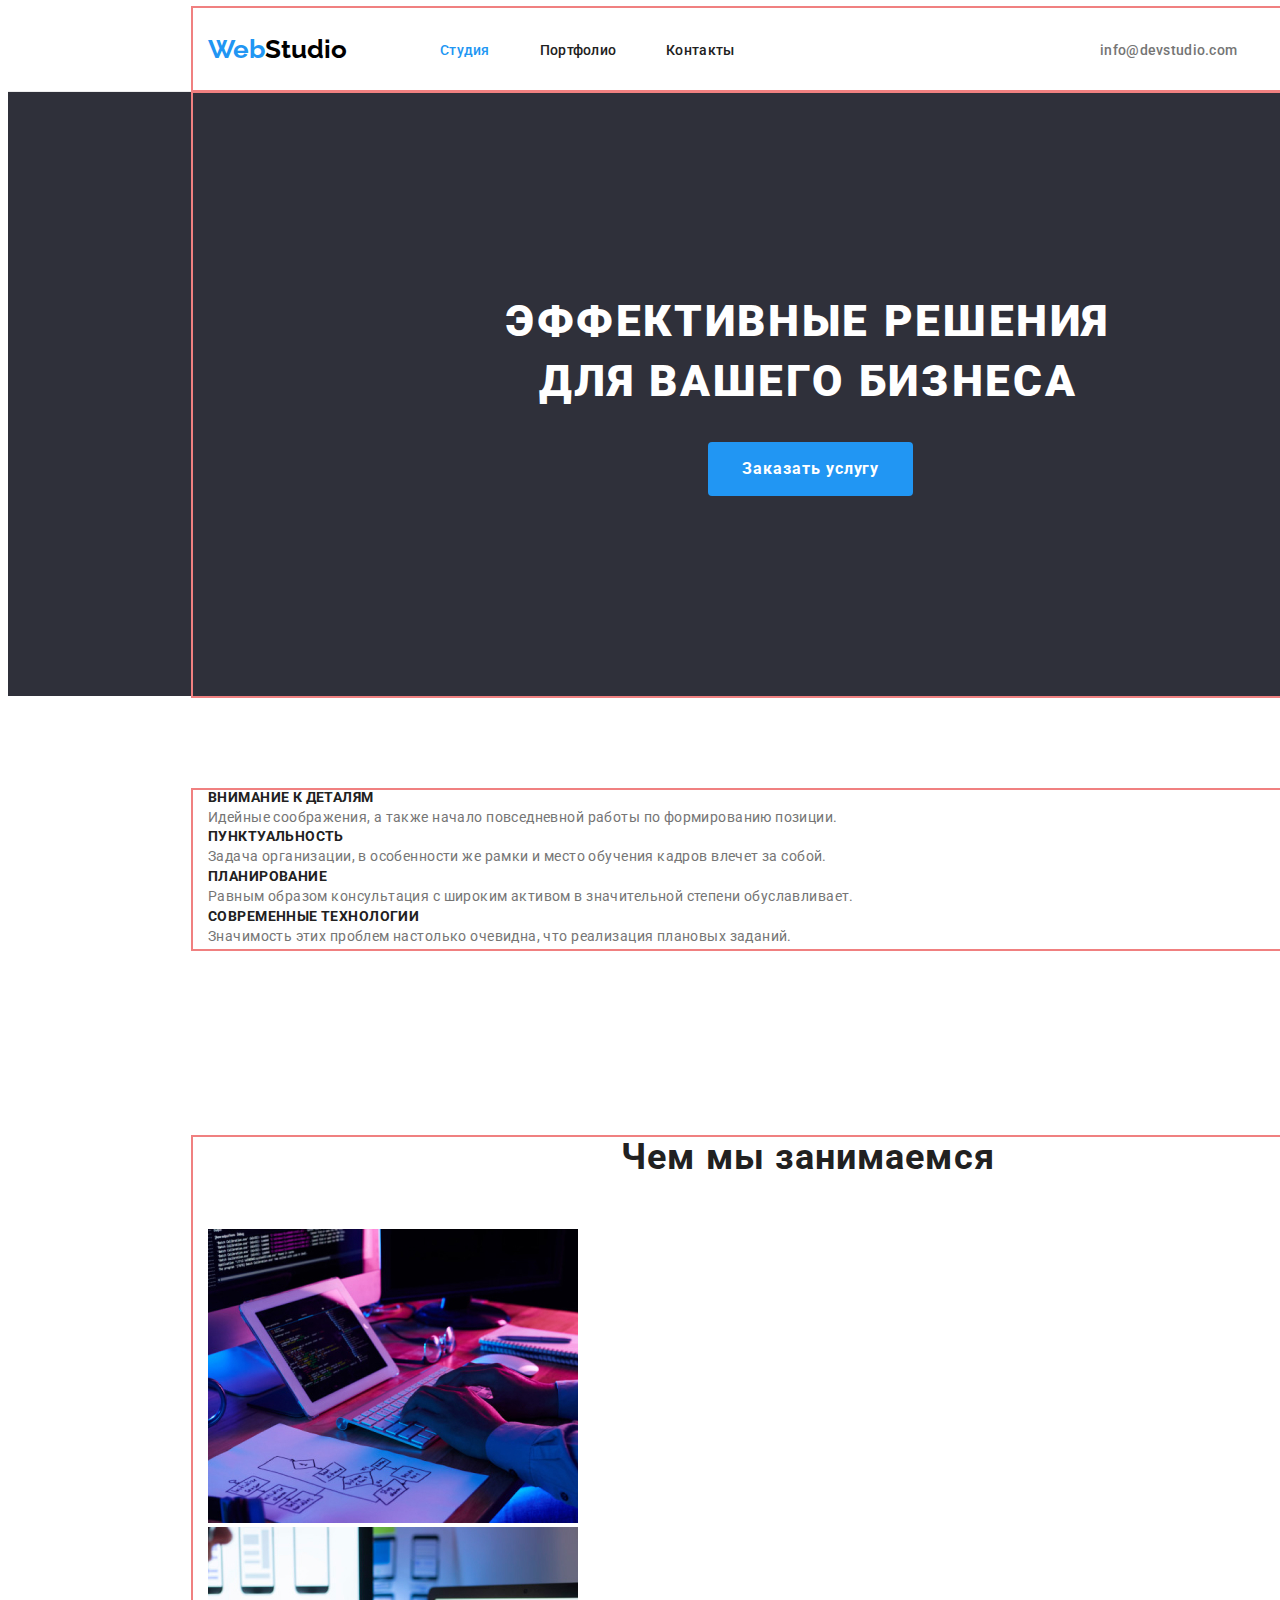
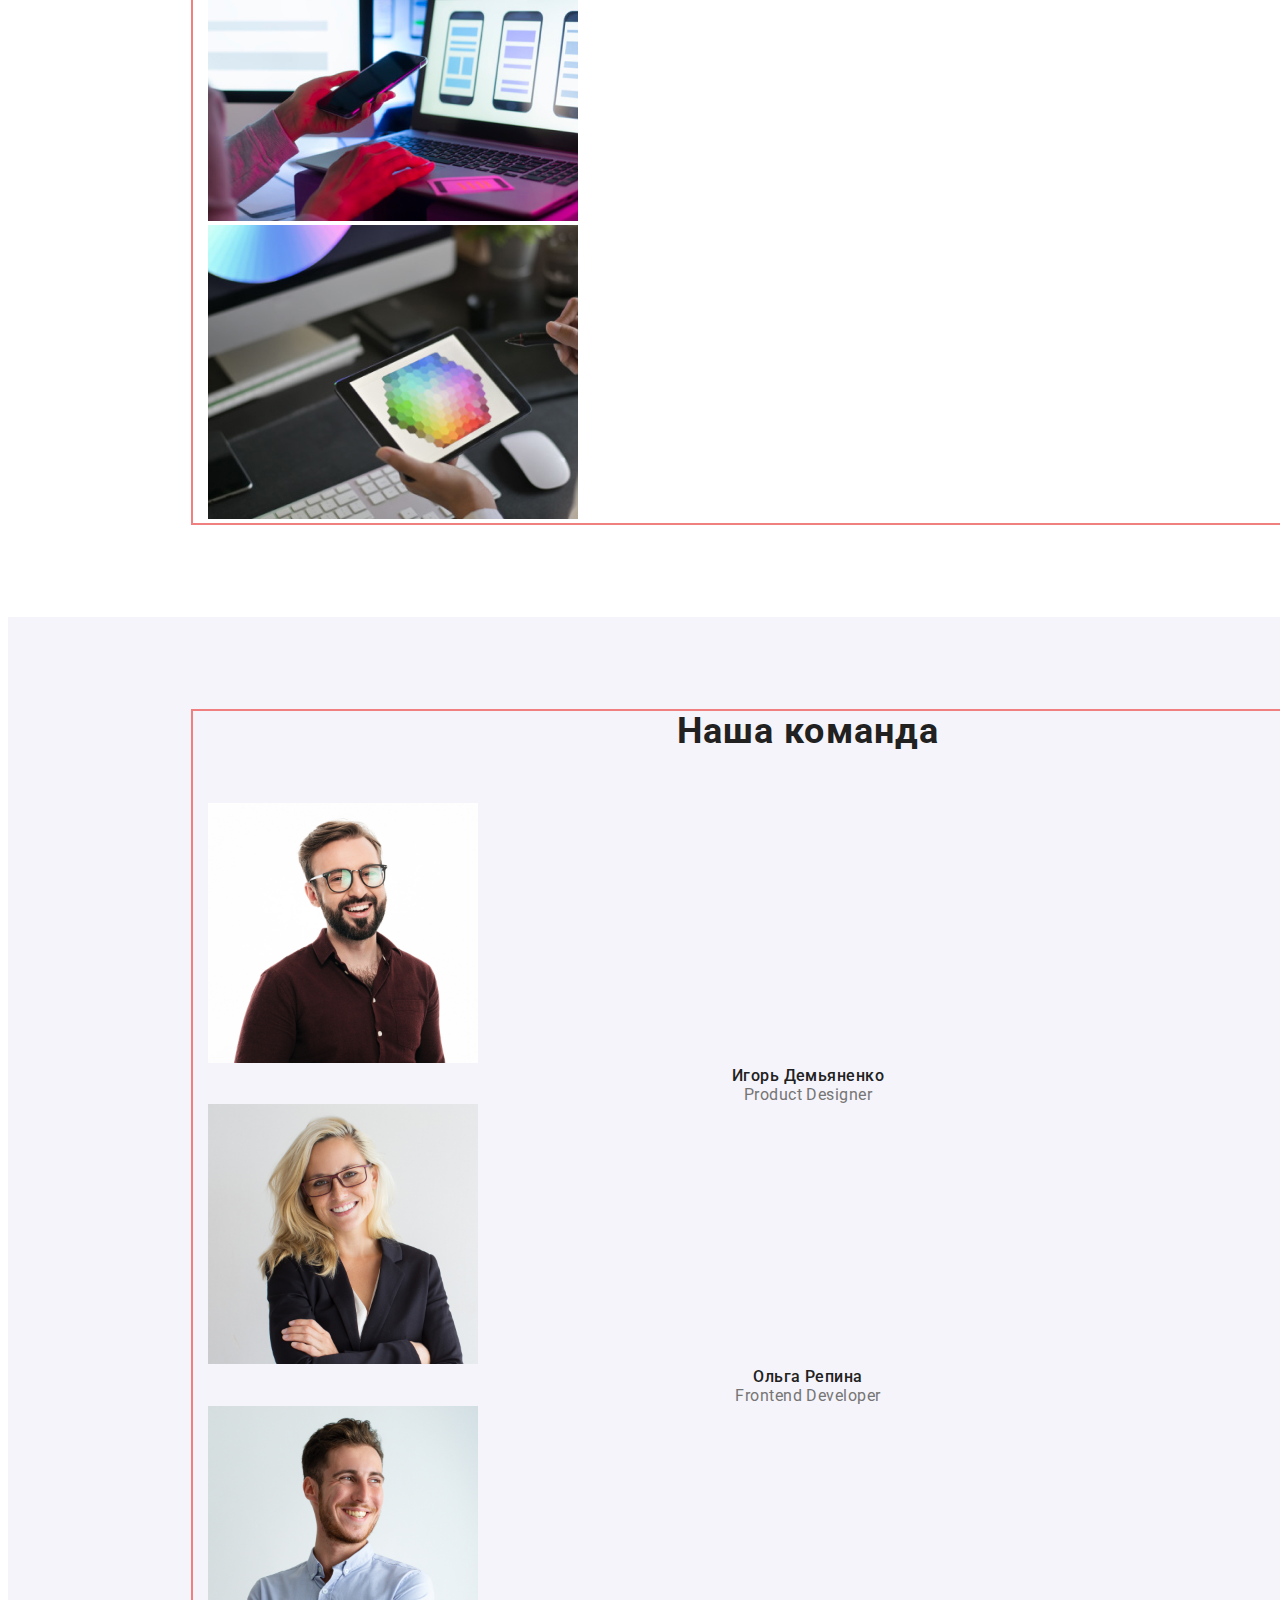
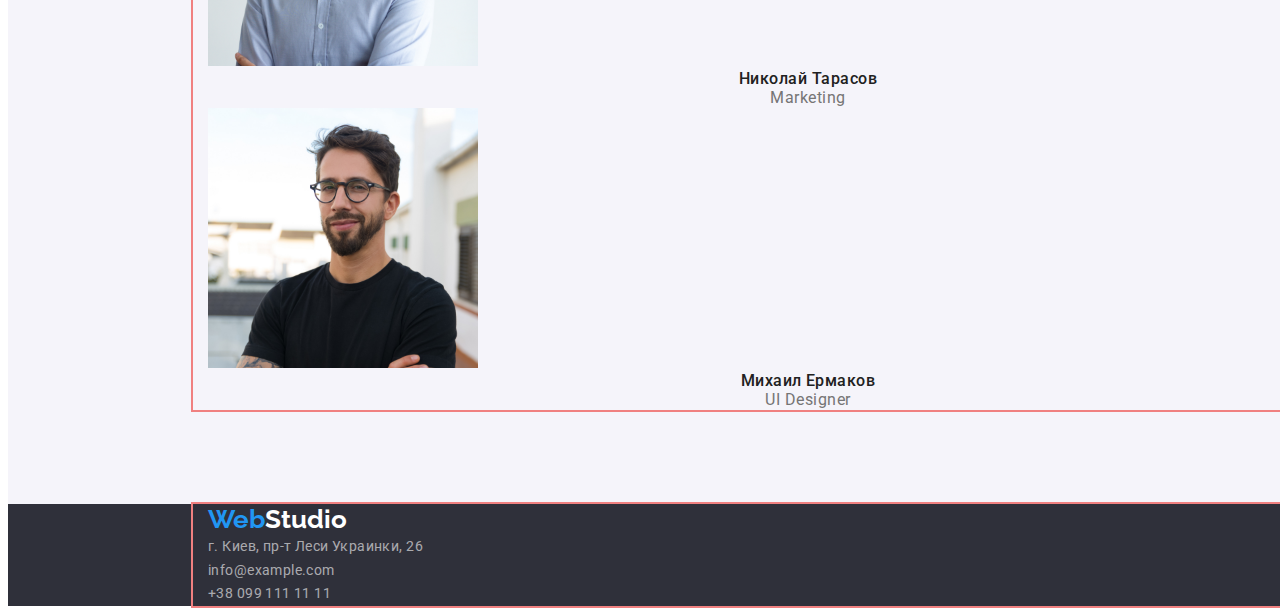
==== index.html @ 40194f23 "Оформили первую секцию" ====
<!DOCTYPE html>
<html lang="ru">
  <head>
    <meta charset="UTF-8" />
    <meta http-equiv="X-UA-Compatible" content="IE=edge" />
    <meta name="viewport" content="width=device-width, initial-scale=1.0" />
    <title>Document</title>
    <link rel="preconnect" href="https://fonts.googleapis.com" />
    <link rel="preconnect" href="https://fonts.gstatic.com" crossorigin />
    <link
      href="https://fonts.googleapis.com/css2?family=Raleway:wght@700&family=Roboto:wght@400;500;700;900&display=swap"
      rel="stylesheet"
    />
    <link
      rel="stylesheet"
      href="https://cdnjs.cloudflare.com/ajax/libs/modern-normalize/1.1.0/modern-normalize.min.css"
      integrity="sha512-wpPYUAdjBVSE4KJnH1VR1HeZfpl1ub8YT/NKx4PuQ5NmX2tKuGu6U/JRp5y+Y8XG2tV+wKQpNHVUX03MfMFn9Q=="
      crossorigin="anonymous"
      referrerpolicy="no-referrer"
    />
    <link rel="stylesheet" href="./css/styles.css" />
  </head>

  <body>
    <!-- Шапка сайта -->
    <header class="header">
      <div class="container">
        <nav class="top-nav">
          <!-- Навигация. Логотип-ссылка с текстом-->
          <a href="/" class="logo"><span class="color-logo">Web</span>Studio</a>
          <!-- Навигация. Информация и контакты -->
          <ul class="site-nav list">
            <li class="item">
              <a class="contact-link current" href="">Студия</a>
            </li>
            <li class="item">
              <a class="contact-link" href="./portfolio.html">Портфолио</a>
            </li>
            <li class="item">
              <a class="contact-link" href="">Контакты</a>
            </li>
          </ul>
          <!-- Меню с контактами. Имейл и телефон. -->
          <ul class="auth-nav list">
            <li class="item">
              <a class="adress-link" href="mailto:info@devstudio.com">info@devstudio.com</a>
            </li>
            <li class="item">
              <a class="adress-link" href="tel:+380961111111">+38 096 111 11 11</a>
            </li>
          </ul>
        </nav>
      </div>
    </header>
    <main>
      <!-- Главный блок -->
      <section class="main">
        <div class="container">
          <h1 class="main-section upper">
            Эффективные решения<br />
            для вашего бизнеса
          </h1>
          <!-- Кнопка заказа услуги -->
          <button type="button" class="button-primary">Заказать услугу</button>
        </div>
      </section>
      <!-- Секция "Описание" -->
      <section class="section">
        <div class="container">
          <!-- Скрытый заголовок -->
          <h2 class="section-title hidden visually-hidden">Описание</h2>
          <ul class="list">
            <li>
              <h3 class="title upper">Внимание к деталям</h3>
              <p class="text-description">
                Идейные соображения, а также начало повседневной работы по формированию позиции.
              </p>
            </li>
            <li>
              <h3 class="title upper">Пунктуальность</h3>
              <p class="text-description">
                Задача организации, в особенности же рамки и место обучения кадров влечет за собой.
              </p>
            </li>
            <li>
              <h3 class="title upper">Планирование</h3>
              <p class="text-description">
                Равным образом консультация с широким активом в значительной степени обуславливает.
              </p>
            </li>
            <li>
              <h3 class="title upper">Современные технологии</h3>
              <p class="text-description">
                Значимость этих проблем настолько очевидна, что реализация плановых заданий.
              </p>
            </li>
          </ul>
        </div>
      </section>
      <!-- Секция "Студия" -->
      <section class="section">
        <div class="container">
          <h2 class="section-title">Чем мы занимаемся</h2>
          <ul class="list">
            <li>
              <img
                src="./images/img.jpg"
                alt="Руки человека который пишет код с помощью клавиатуры на планшете"
                width="370"
                height="294"
              />
            </li>
            <li>
              <img
                src="./images/img1.jpg"
                alt="Руки человека который работает на смартфоне, и на экране ноутбука, который находится напротив, изображены смартфоны, основные оттенки фото сине-красные"
                width="370"
                height="294"
              />
            </li>
            <li>
              <img
                src="./images/img2.jpg"
                alt="Человек рисует дизайн на планшете"
                width="370"
                height="294"
              />
            </li>
          </ul>
        </div>
      </section>
      <!-- Секция "Портфолио" -->
      <section class="section command">
        <div class="container">
          <h2 class="section-title">Наша команда</h2>
          <ul class="list">
            <li>
              <img src="./images/img3.jpg" alt="Портрет" width="270" height="260" />
              <h3 class="names">Игорь Демьяненко</h3>
              <p lang="en" class="profession">Product Designer</p>
            </li>
            <li>
              <img src="./images/img4.jpg" alt="Портрет" width="270" height="260" />
              <h3 class="names">Ольга Репина</h3>
              <p lang="en" class="profession">Frontend Developer</p>
            </li>
            <li>
              <img src="./images/img5.jpg" alt="Портрет" width="270" height="260" />
              <h3 class="names">Николай Тарасов</h3>
              <p lang="en" class="profession">Marketing</p>
            </li>
            <li>
              <img src="./images/img6.jpg" alt="Портрет" width="270" height="260" />
              <h3 class="names">Михаил Ермаков</h3>
              <p lang="en" class="profession">UI Designer</p>
            </li>
          </ul>
        </div>
      </section>
    </main>
    <!-- Футер -->
    <footer class="footer">
      <div class="container">
        <!-- Логотип -->
        <a href="/" class="logo-bottom"><span class="color-logo">Web</span>Studio</a>
        <!-- Адрес и контакты -->
        <address>
          <ul class="list">
            <li>
              <a
                class="link-bottom"
                href="https://goo.gl/maps/eCC2eFaYXbbJJhADA"
                target="_blank"
                rel="noopener noreferrer"
                >г. Киев, пр-т Леси Украинки, 26</a
              >
            </li>
            <li>
              <a class="link-bottom" href="mailto:info@example.com">info@example.com</a>
            </li>
            <li>
              <a class="link-bottom" href="tel:+380991111111">+38 099 111 11 11</a>
            </li>
          </ul>
        </address>
      </div>
    </footer>
  </body>
</html>
---- css/styles.css ----
:root {
  --primary-text-color: #212121;
  --secondary-text-color: #757575;
  --accent-color: #2196f3;
  --background-color: #e5e5e5;
  --background-context-color: #f5f4fa;
  --rare-text-color: #ffffff;
}
/* Задали глобальное нормальное наследование */
html {
  box-sizing: border-box;
}
*,
*::before,
*::after {
  box-sizing: inherit;
}
p,
h1,
h2,
h3,
h4,
h5,
h6 {
  margin-top: 0;
  margin-bottom: 0;
}
ul {
  margin-top: 0;
  margin-bottom: 0;
  padding-left: 0;
}
/* Задали основные свойства: цвет, шрифт и запасной шрифт */
body {
  font-family: Roboto, sans-serif;
  background-color: var(--rare-text-color);
  color: var(--primary-text-color);
}
/* Убрали подчеркивания со ссылок */
a {
  text-decoration: none;
}
/* Убрали точки со списков */
.list {
  list-style: none;
  margin: 0;
  padding: 0;
}
/* Скрыли ненужные семантические заголовки */
.hidden {
  visibility: hidden;
}
.visually-hidden {
  position: absolute;
  clip: rect(0 0 0 0);
  width: 1px;
  height: 1px;
  margin: -1px;
}
/* Добавили кнопке наследие */
button {
  font-family: inherit;
}
/* Задали общий вспомогательный класс "контейнер" для центрирования и ограничения контента по ширине */
.container {
  margin-left: auto;
  margin-right: auto;
  width: 1230px;
  padding-left: 15px;
  padding-right: 15px;
  margin: 0 auto;
  outline: 2px solid lightcoral;
}
/* Добавили нужный паддинг */
.section {
  width: 1600px;
  padding-top: 94px;
  padding-bottom: 94px;
}
/* Задали ширину Хеадер */
.header {
  width: 1600px;
  border-bottom: 1px solid #ececec;
}
.top-nav {
  display: flex;
  align-items: center;
}
/* Оформили логотип в Хеадер*/
.logo {
  font-family: Raleway;
  font-weight: bold;
  font-size: 26px;
  line-height: 1.2;
  color: #000000;
  margin-right: 93px;
}
.site-nav {
  display: block;
  padding-top: 32px;
  padding-bottom: 32px;
}
/* Задали флекс для навигации */
.site-nav {
  display: flex;
}
/* Задали отступы */
.site-nav .item + .item {
  margin-left: 50px;
}
/* Можно сделать еще так .site-nav .item:not(:last-child) {
  margin-right: 50px;
} */
.auth-nav {
  display: block;
  padding-top: 32px;
  padding-bottom: 32px;
}
.auth-nav {
  display: flex;
  margin-left: auto;
}
.auth-nav .item + .item {
  margin-left: 50px;
}
/* Добавили стили навигации в Хеадер*/
.contact-link {
  font-weight: 500;
  font-size: 14px;
  line-height: 1.14;
  letter-spacing: 0.02em;
  color: var(--primary-text-color);
}
.contact-link:hover,
.contact-link:focus {
  color: var(--accent-color);
}
/* Добавили стили контактов в Хеадер */
.adress-link {
  font-weight: 500;
  font-size: 14px;
  line-height: 1.14;
  letter-spacing: 0.02em;
  color: var(--secondary-text-color);
}
.adress-link:hover,
.adress-link:focus {
  color: var(--accent-color);
}
/* Оформили все нужные элементы синим цветом */
.color-logo {
  color: var(--accent-color);
}
.contact-link.current {
  color: var(--accent-color);
}
/* Оформили главный заголовок */
.main {
  background-color: #2f303a;
  width: 1600px;
}
.main-section {
  font-weight: 900;
  font-size: 44px;
  line-height: 1.36;
  text-align: center;
  letter-spacing: 0.06em;
  color: var(--rare-text-color);
  margin-bottom: 30px;
  padding-top: 200px;
}
/* Оформили заголовки услуг */
.title {
  font-weight: bold;
  font-size: 14px;
  line-height: 1.14;
  letter-spacing: 0.03em;
  color: var(--primary-text-color);
}
/* Оформили текст услуг */
.text-description {
  font-size: 14px;
  line-height: 1.71;
  letter-spacing: 0.03em;
  color: var(--secondary-text-color);
}
/* Оформили остальные заголовки */
.section-title {
  font-weight: bold;
  font-size: 36px;
  line-height: 1.16;
  text-align: center;
  letter-spacing: 0.03em;
  color: var(--primary-text-color);
  margin-bottom: 50px;
}
/* Оформили стили имен и профессий */
.command {
  background-color: #f5f4fa;
}
.names {
  font-weight: 500;
  font-size: 16px;
  line-height: 1.18;
  text-align: center;
  letter-spacing: 0.03em;
}
.profession {
  font-size: 16px;
  line-height: 1.18;
  text-align: center;
  letter-spacing: 0.03em;
  color: var(--secondary-text-color);
}
/* Оформили рекламу */
.title-adverb {
  font-weight: bold;
  font-size: 18px;
  line-height: 2;
  letter-spacing: 0.06em;
  color: var(--primary-text-color);
}
.text {
  font-size: 16px;
  line-height: 1.87;
  letter-spacing: 0.03em;
  color: var(--secondary-text-color);
}

/* Добавили стили ссылок в Футер */
.link-bottom {
  font-style: normal;
  font-size: 14px;
  line-height: 1.7;
  letter-spacing: 0.03em;
  color: rgba(255, 255, 255, 0.6);
}
.link-bottom:hover,
.link-bottom:focus {
  color: var(--rare-text-color);
}
/* Оформили заглавные буквы согласно макету */
.main-section.upper {
  text-transform: uppercase;
}
.title.upper {
  text-transform: uppercase;
}
/* Оформили стили списка кнопок в Портфолио*/
.style-scope-button {
  font-weight: 500;
  font-size: 16px;
  line-height: 1.62;
  text-align: center;
  letter-spacing: 0.03em;
  color: var(--primary-text-color);
  background-color: var(--background-context-color);
  border-color: transparent;
  cursor: pointer;
}
.style-scope-button:hover,
.style-scope-button:focus {
  color: var(--rare-text-color);
  background-color: var(--accent-color);
}
/* Оформили стиль кнопки в Студия */
.button-primary {
  border-radius: 4px;
  padding: 10px 32px;
  font-weight: bold;
  font-size: 16px;
  line-height: 1.87;
  text-align: center;
  letter-spacing: 0.06em;
  color: var(--rare-text-color);
  background-color: var(--accent-color);
  border-color: transparent;
  cursor: pointer;
  margin-bottom: 200px;
  margin-left: 500px;
}
.button-primary {
  display: inline-block;
}
/* Оформили ховер и фокус кнопке в Студия */
.button-primary:hover,
.button-primary:focus {
  background-color: #188ce8;
}
/* Оформили логотип в Футер */
.logo-bottom {
  font-family: Raleway;
  font-weight: bold;
  font-size: 26px;
  line-height: 1.2;
  color: var(--rare-text-color);
  margin-bottom: 20px;
}
/* Задали цвет и ширину в футер */
.footer {
  width: 1600px;
  background-color: #2f303a;
}
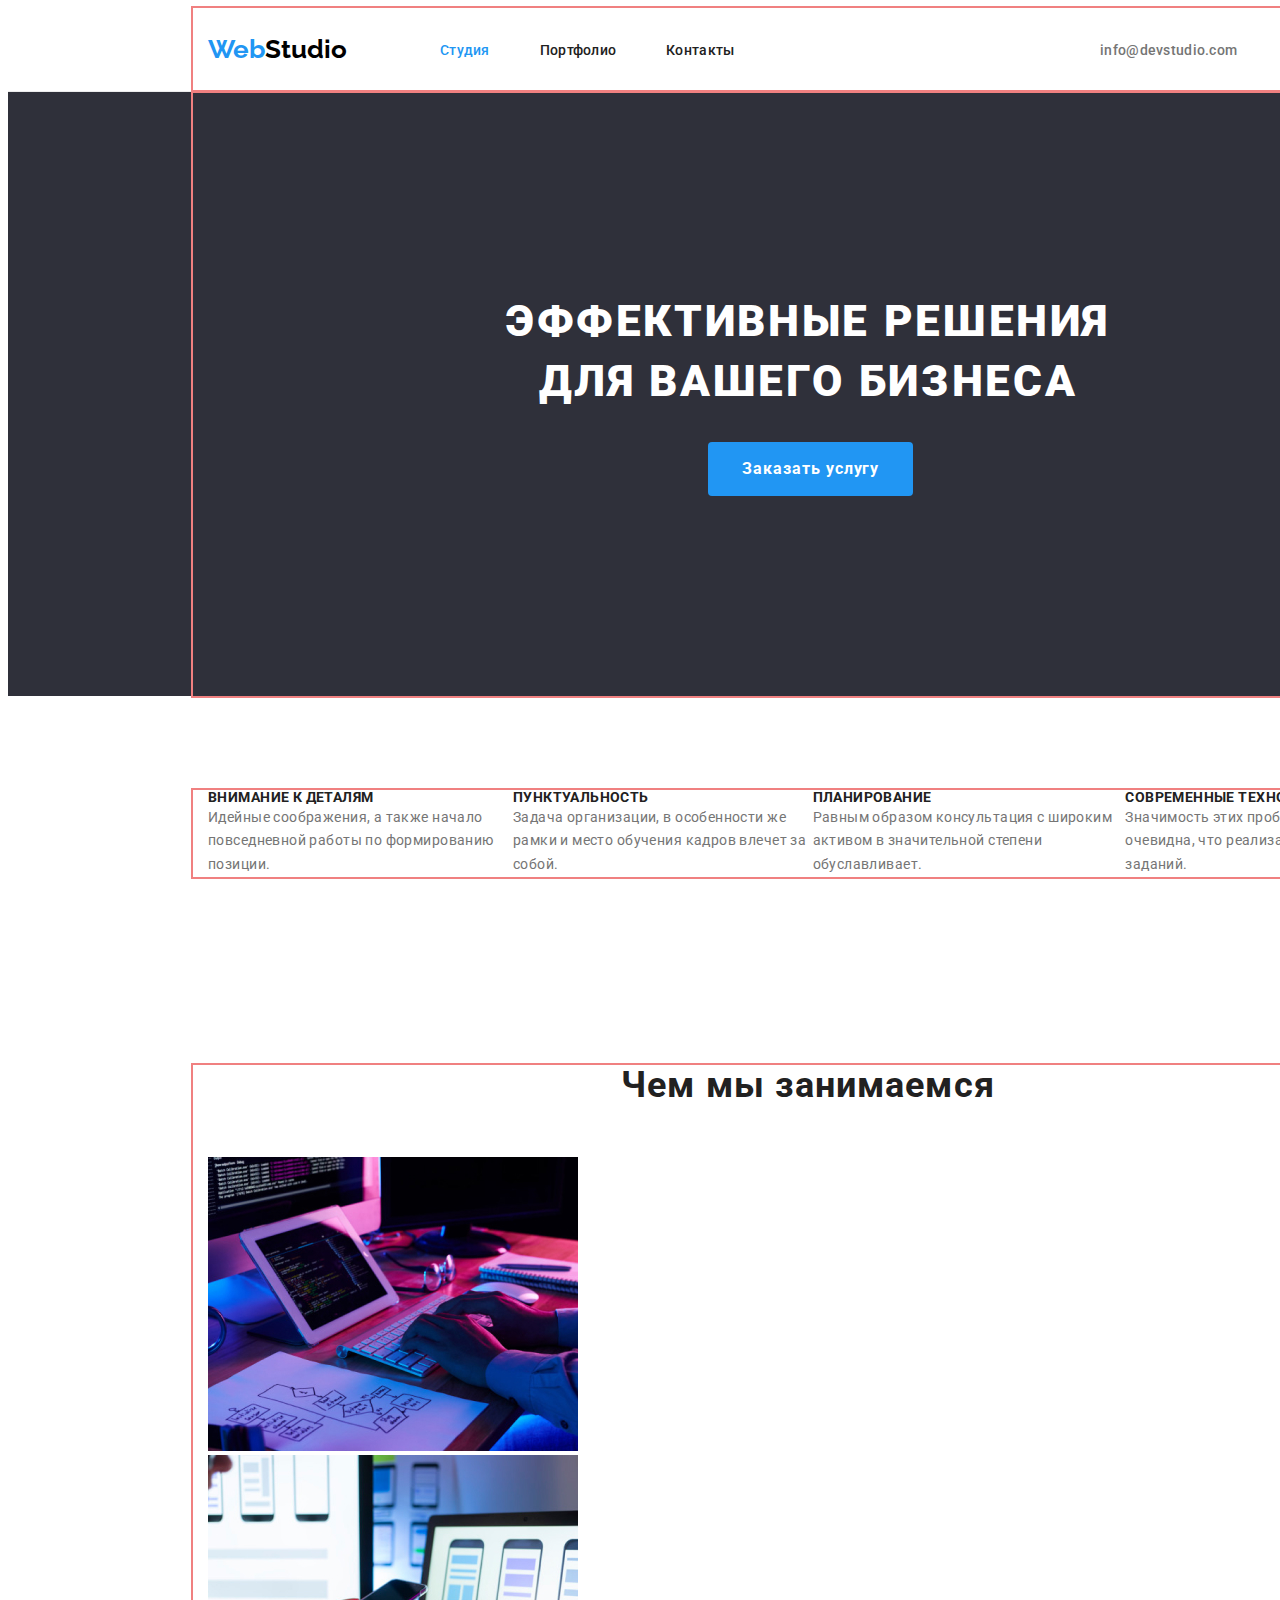
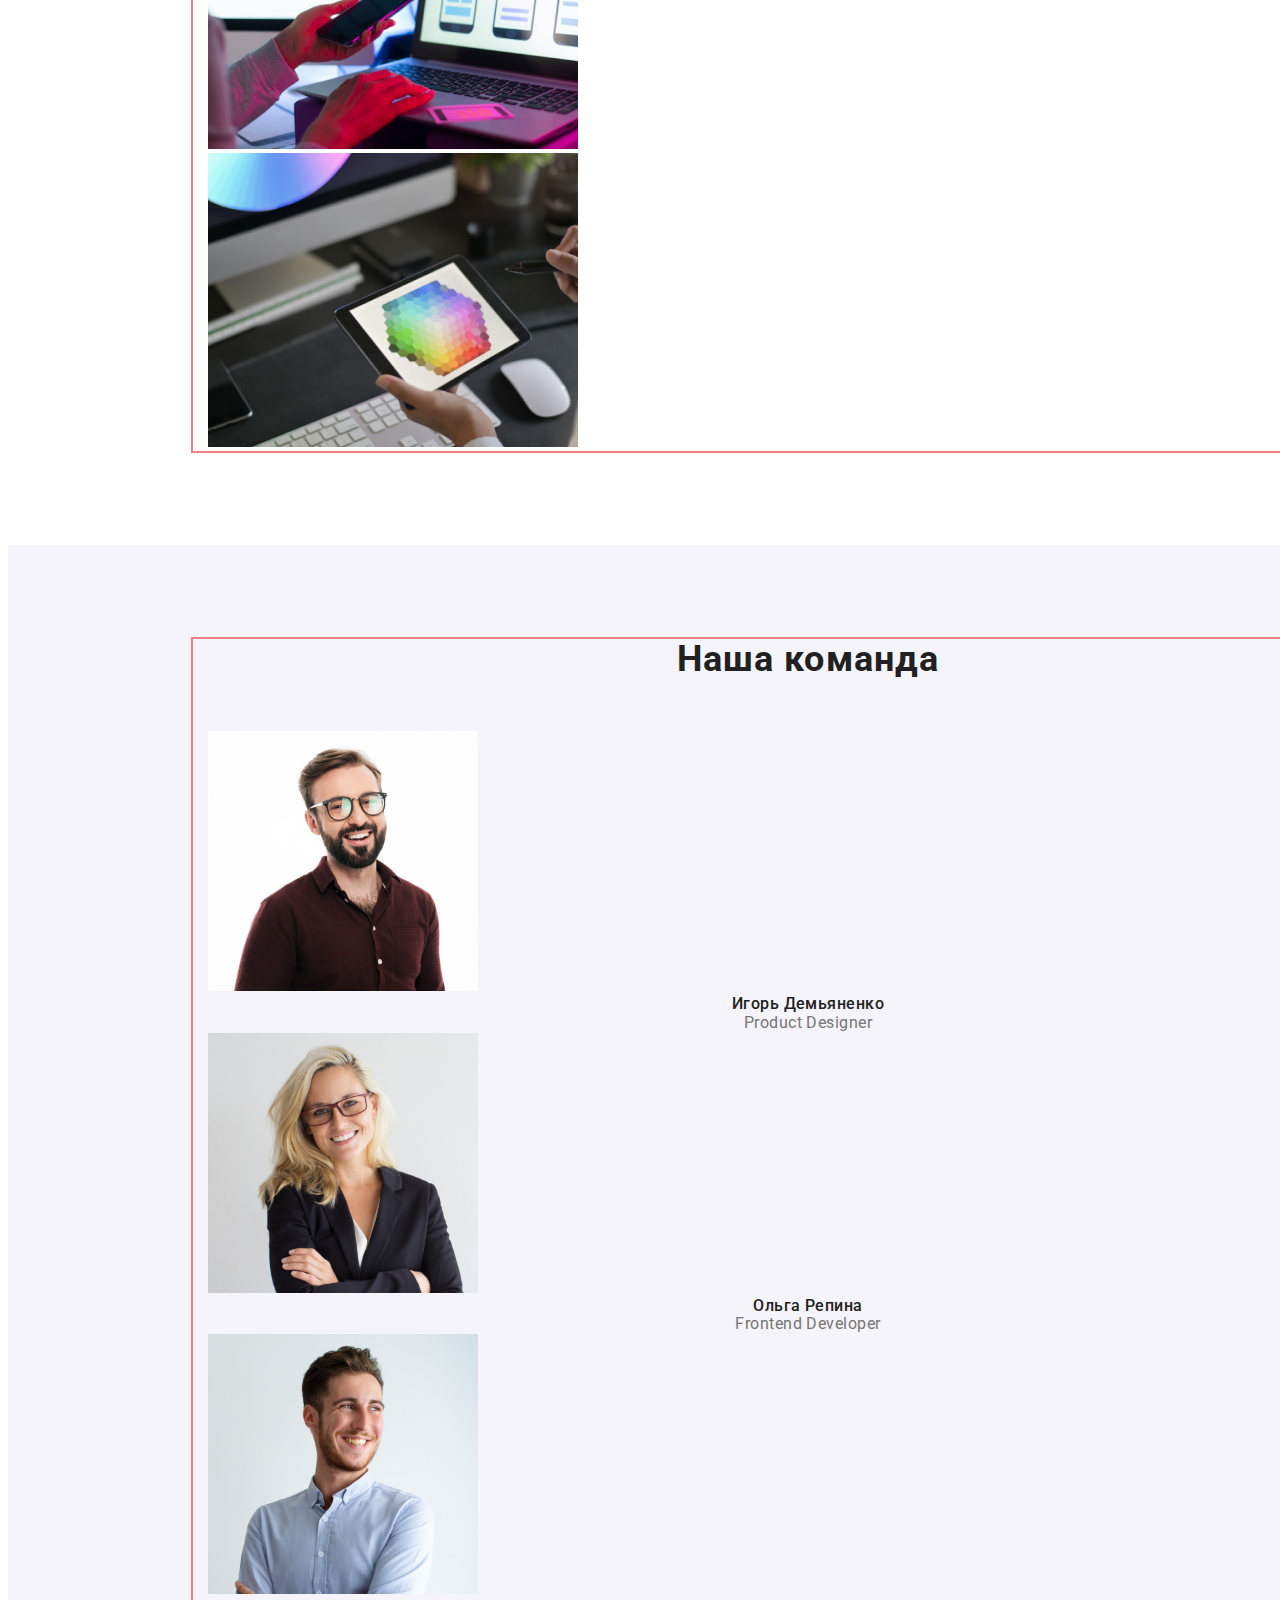
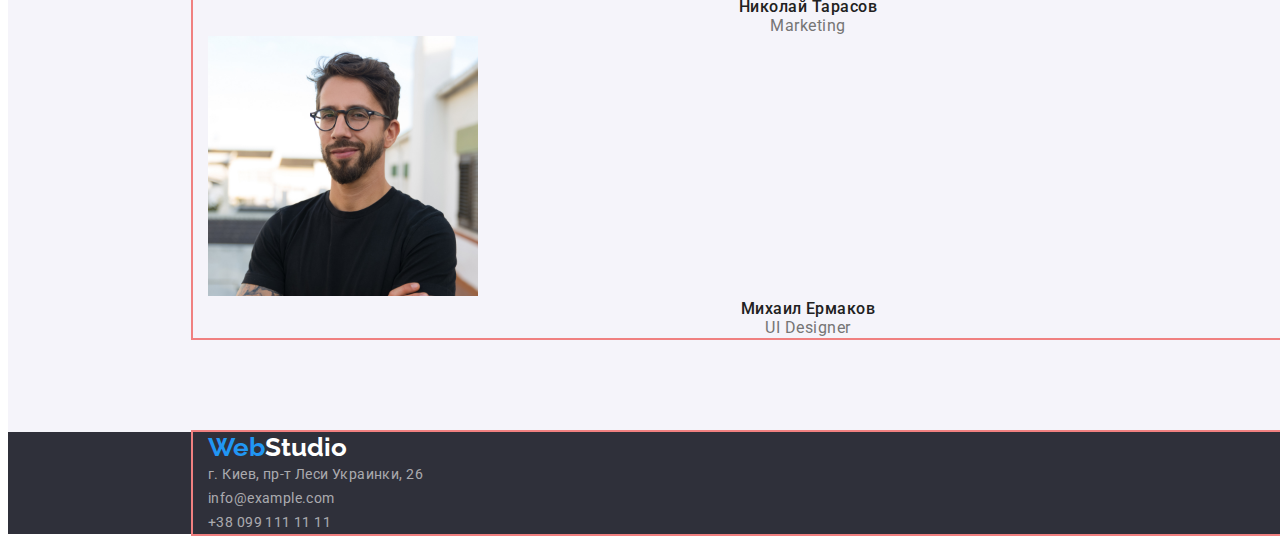
==== commit 29a0da27: "Обновила вторую секцию" ====
--- a/index.html
+++ b/index.html
@@ -56,10 +56,7 @@
       <!-- Главный блок -->
       <section class="main">
         <div class="container">
-          <h1 class="main-section upper">
-            Эффективные решения<br />
-            для вашего бизнеса
-          </h1>
+          <h1 class="main-section upper">Эффективные решения для вашего бизнеса</h1>
           <!-- Кнопка заказа услуги -->
           <button type="button" class="button-primary">Заказать услугу</button>
         </div>
@@ -69,7 +66,7 @@
         <div class="container">
           <!-- Скрытый заголовок -->
           <h2 class="section-title hidden visually-hidden">Описание</h2>
-          <ul class="list">
+          <ul class="service list">
             <li>
               <h3 class="title upper">Внимание к деталям</h3>
               <p class="text-description">
--- a/css/styles.css
+++ b/css/styles.css
@@ -166,7 +166,8 @@
   text-align: center;
   letter-spacing: 0.06em;
   color: var(--rare-text-color);
-  margin-bottom: 30px;
+  max-width: 696px;
+  margin: 0 auto 30px;
   padding-top: 200px;
 }
 /* Оформили заголовки услуг */
@@ -193,6 +194,9 @@
   letter-spacing: 0.03em;
   color: var(--primary-text-color);
   margin-bottom: 50px;
+}
+.service {
+  display: flex;
 }
 /* Оформили стили имен и профессий */
 .command {
@@ -294,7 +298,6 @@
   font-size: 26px;
   line-height: 1.2;
   color: var(--rare-text-color);
-  margin-bottom: 20px;
 }
 /* Задали цвет и ширину в футер */
 .footer {
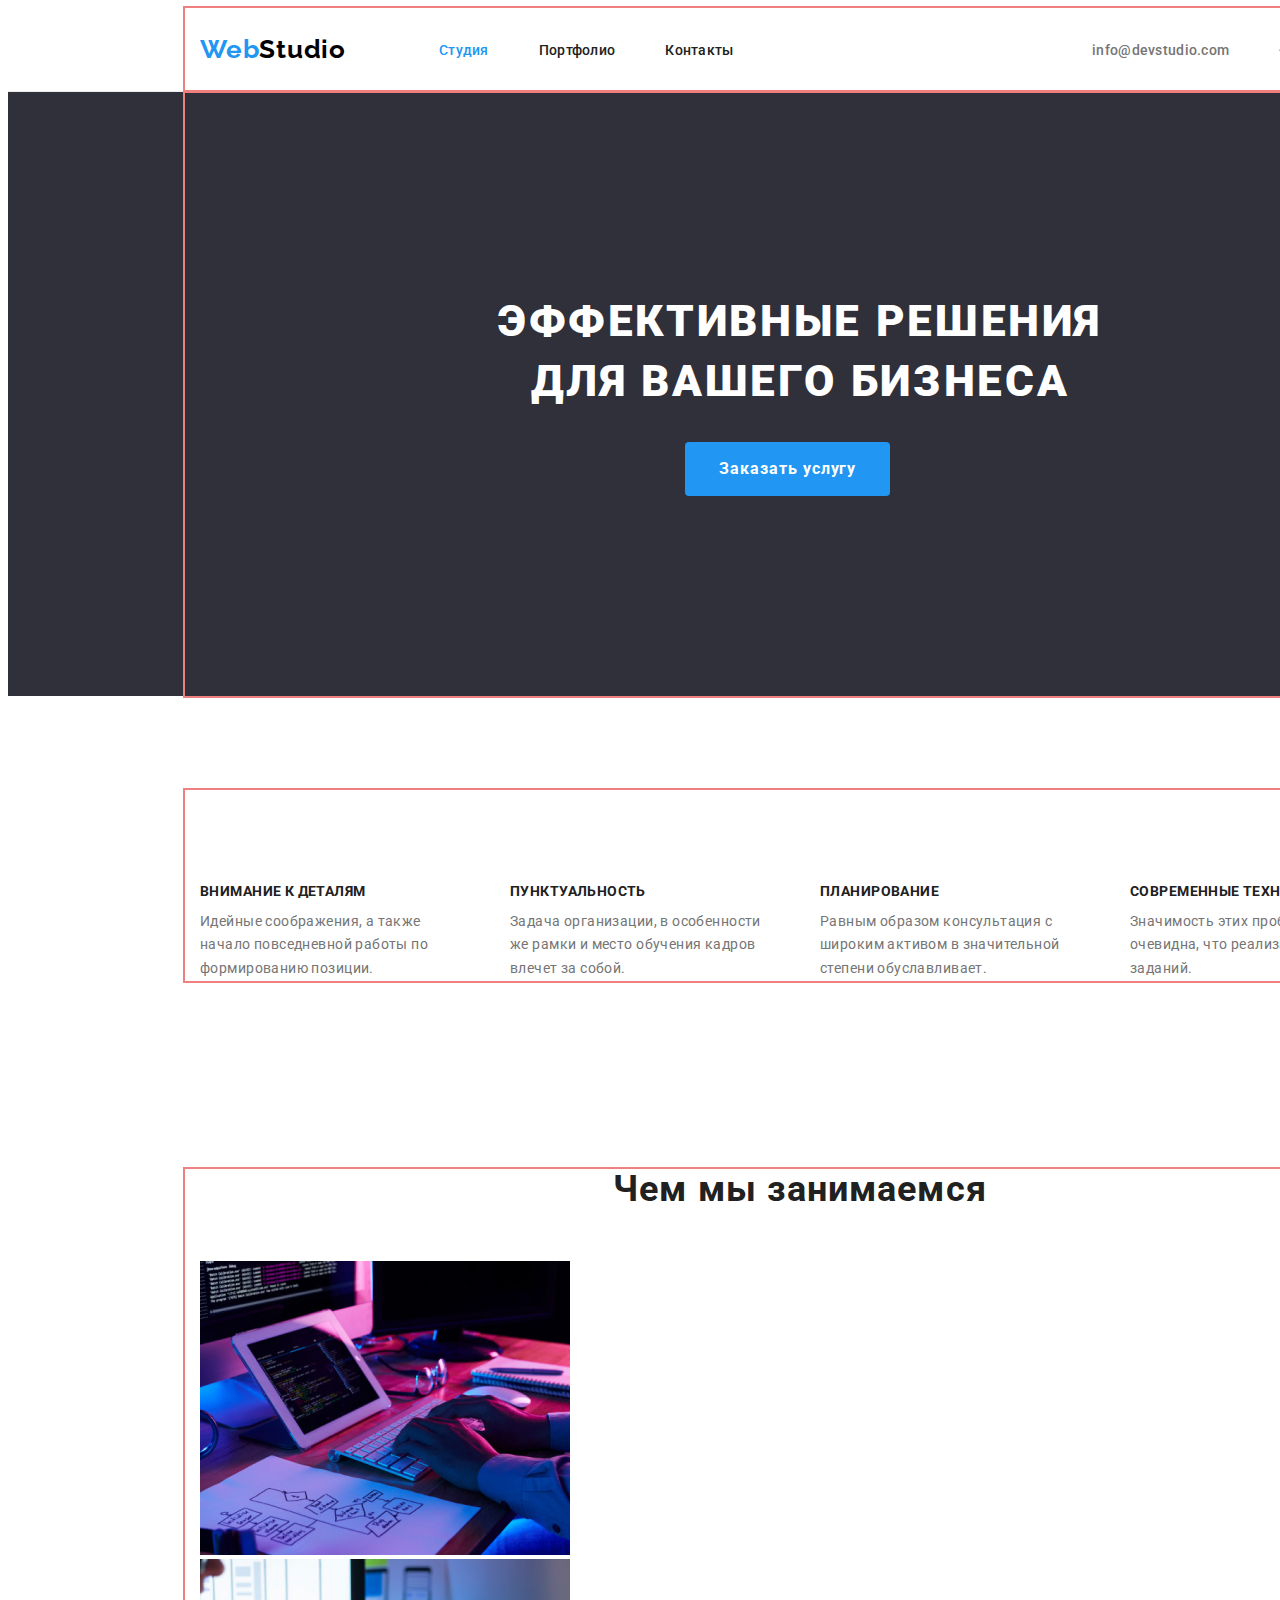
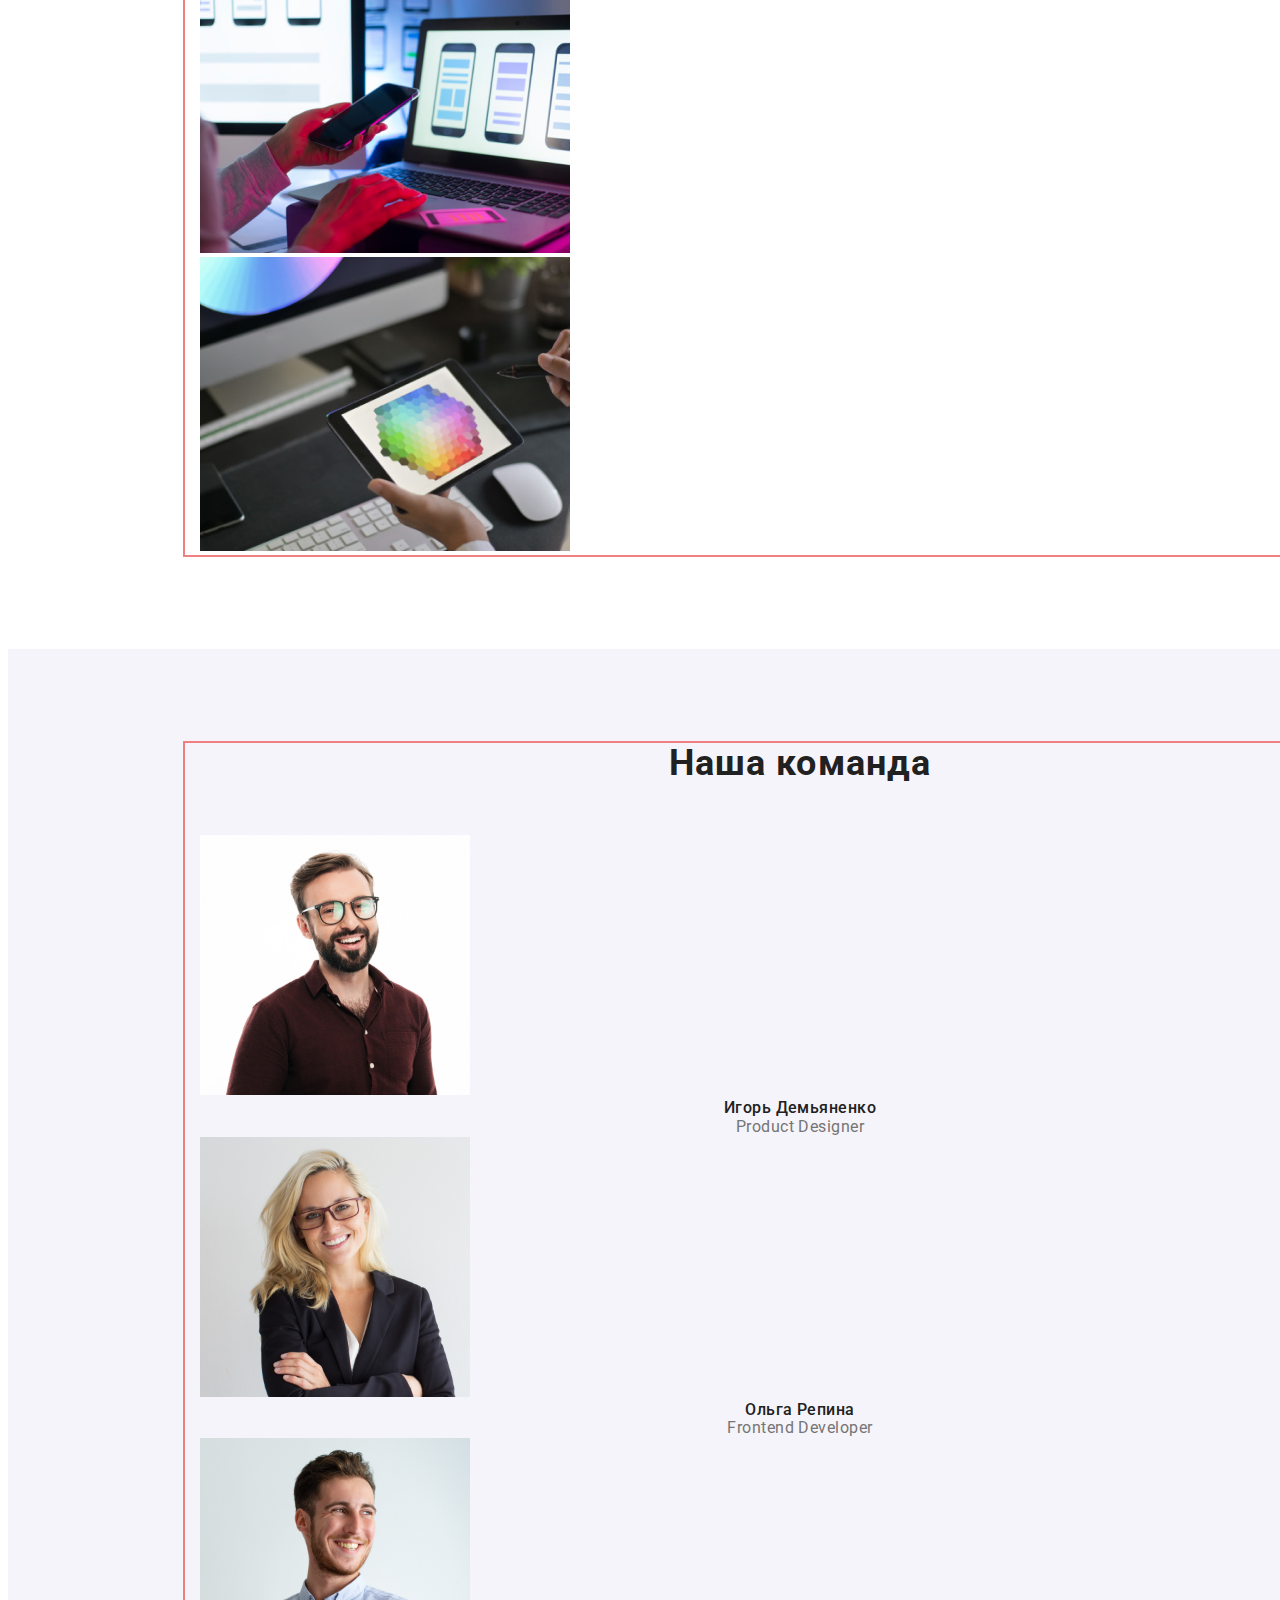
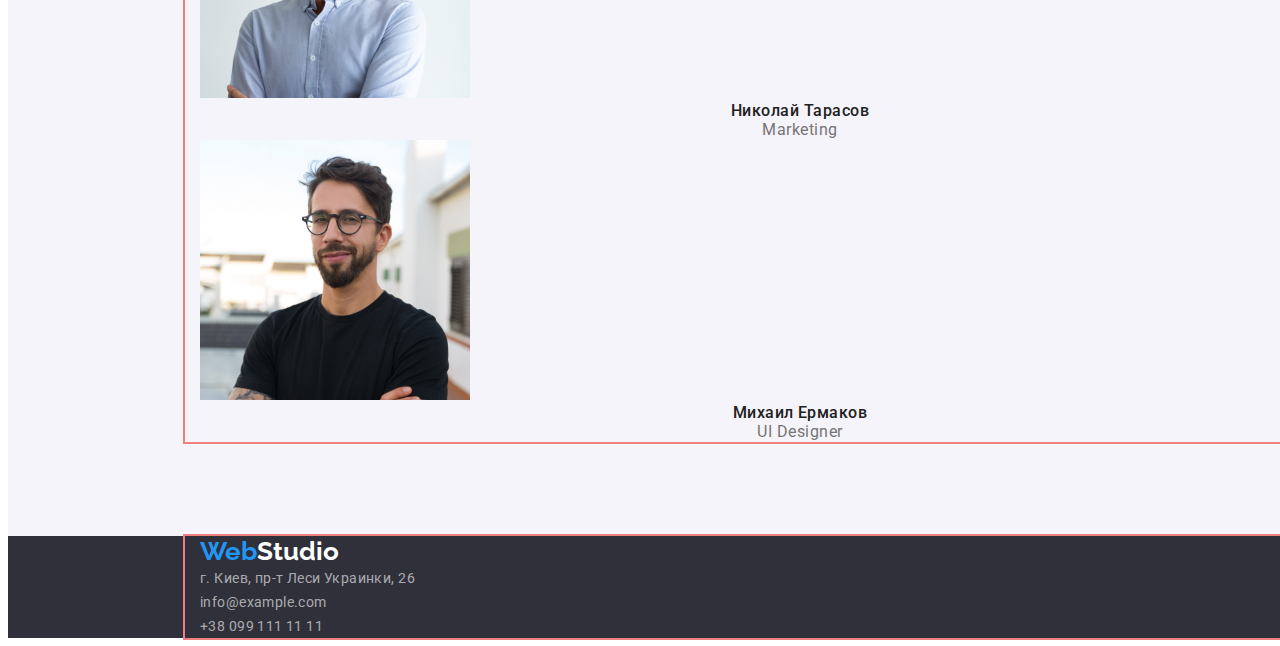
==== commit fd75c0d6: "Переделали ширину" ====
--- a/index.html
+++ b/index.html
@@ -20,13 +20,12 @@
     />
     <link rel="stylesheet" href="./css/styles.css" />
   </head>
-
   <body>
     <!-- Шапка сайта -->
     <header class="header">
-      <div class="container">
+      <div class="nav container">
+        <!-- Навигация. Логотип-ссылка с текстом-->
         <nav class="top-nav">
-          <!-- Навигация. Логотип-ссылка с текстом-->
           <a href="/" class="logo"><span class="color-logo">Web</span>Studio</a>
           <!-- Навигация. Информация и контакты -->
           <ul class="site-nav list">
@@ -40,16 +39,16 @@
               <a class="contact-link" href="">Контакты</a>
             </li>
           </ul>
-          <!-- Меню с контактами. Имейл и телефон. -->
-          <ul class="auth-nav list">
-            <li class="item">
-              <a class="adress-link" href="mailto:info@devstudio.com">info@devstudio.com</a>
-            </li>
-            <li class="item">
-              <a class="adress-link" href="tel:+380961111111">+38 096 111 11 11</a>
-            </li>
-          </ul>
         </nav>
+        <!-- Меню с контактами. Имейл и телефон. -->
+        <ul class="right-nav list">
+          <li class="item">
+            <a class="adress-link" href="mailto:info@devstudio.com">info@devstudio.com</a>
+          </li>
+          <li class="item">
+            <a class="adress-link" href="tel:+380961111111">+38 096 111 11 11</a>
+          </li>
+        </ul>
       </div>
     </header>
     <main>
@@ -65,27 +64,27 @@
       <section class="section">
         <div class="container">
           <!-- Скрытый заголовок -->
-          <h2 class="section-title hidden visually-hidden">Описание</h2>
+          <h2 class="section-title visually-hidden">Описание</h2>
           <ul class="service list">
-            <li>
+            <li class="service-item">
               <h3 class="title upper">Внимание к деталям</h3>
               <p class="text-description">
                 Идейные соображения, а также начало повседневной работы по формированию позиции.
               </p>
             </li>
-            <li>
+            <li class="service-item">
               <h3 class="title upper">Пунктуальность</h3>
               <p class="text-description">
                 Задача организации, в особенности же рамки и место обучения кадров влечет за собой.
               </p>
             </li>
-            <li>
+            <li class="service-item">
               <h3 class="title upper">Планирование</h3>
               <p class="text-description">
                 Равным образом консультация с широким активом в значительной степени обуславливает.
               </p>
             </li>
-            <li>
+            <li class="service-item">
               <h3 class="title upper">Современные технологии</h3>
               <p class="text-description">
                 Значимость этих проблем настолько очевидна, что реализация плановых заданий.
--- a/css/styles.css
+++ b/css/styles.css
@@ -9,11 +9,7 @@
 /* Задали глобальное нормальное наследование */
 html {
   box-sizing: border-box;
-}
-*,
-*::before,
-*::after {
-  box-sizing: inherit;
+  width: 1600px;
 }
 p,
 h1,
@@ -30,12 +26,6 @@
   margin-bottom: 0;
   padding-left: 0;
 }
-/* Задали основные свойства: цвет, шрифт и запасной шрифт */
-body {
-  font-family: Roboto, sans-serif;
-  background-color: var(--rare-text-color);
-  color: var(--primary-text-color);
-}
 /* Убрали подчеркивания со ссылок */
 a {
   text-decoration: none;
@@ -46,16 +36,22 @@
   margin: 0;
   padding: 0;
 }
+/* Задали глобальные свойства */
+body {
+  font-family: Roboto, sans-serif;
+  background-color: var(--rare-text-color);
+  color: var(--primary-text-color);
+}
 /* Скрыли ненужные семантические заголовки */
-.hidden {
-  visibility: hidden;
-}
 .visually-hidden {
   position: absolute;
-  clip: rect(0 0 0 0);
   width: 1px;
   height: 1px;
   margin: -1px;
+  padding: 0;
+  overflow: hidden;
+  border: 0;
+  clip: rect(0 0 0 0);
 }
 /* Добавили кнопке наследие */
 button {
@@ -63,9 +59,7 @@
 }
 /* Задали общий вспомогательный класс "контейнер" для центрирования и ограничения контента по ширине */
 .container {
-  margin-left: auto;
-  margin-right: auto;
-  width: 1230px;
+  width: 1200px;
   padding-left: 15px;
   padding-right: 15px;
   margin: 0 auto;
@@ -73,54 +67,59 @@
 }
 /* Добавили нужный паддинг */
 .section {
-  width: 1600px;
   padding-top: 94px;
   padding-bottom: 94px;
 }
-/* Задали ширину Хеадер */
+/* Задали ширину Хедер */
 .header {
-  width: 1600px;
   border-bottom: 1px solid #ececec;
 }
-.top-nav {
-  display: flex;
-  align-items: center;
-}
-/* Оформили логотип в Хеадер*/
+/* Оформили логотип в Хедер*/
 .logo {
+  display: block;
+  margin-right: 93px;
   font-family: Raleway;
   font-weight: bold;
   font-size: 26px;
   line-height: 1.2;
+  letter-spacing: 0.03em;
   color: #000000;
-  margin-right: 93px;
-}
+}
+/* Задали общего родителя для позиционирования Хедера */
+.nav {
+  display: flex;
+  align-items: center;
+  margin-right: auto;
+  margin-left: auto;
+}
+.top-nav {
+  display: flex;
+  align-items: center;
+}
+/* Добавили вертикальную геометрию ссылке, добавили ей дисплей-блок, чтоб убрать зазор */
 .site-nav {
   display: block;
   padding-top: 32px;
   padding-bottom: 32px;
 }
-/* Задали флекс для навигации */
+/* Задали флекс для навигации. Секция меню */
 .site-nav {
   display: flex;
 }
-/* Задали отступы */
+/* Задали отступы на ли */
 .site-nav .item + .item {
   margin-left: 50px;
 }
 /* Можно сделать еще так .site-nav .item:not(:last-child) {
   margin-right: 50px;
 } */
-.auth-nav {
-  display: block;
-  padding-top: 32px;
-  padding-bottom: 32px;
-}
-.auth-nav {
+/* Задали флекс для навигации. Имейл и телефон. */
+.right-nav {
   display: flex;
   margin-left: auto;
-}
-.auth-nav .item + .item {
+  align-items: center;
+}
+.right-nav .item + .item {
   margin-left: 50px;
 }
 /* Добавили стили навигации в Хеадер*/
@@ -157,7 +156,6 @@
 /* Оформили главный заголовок */
 .main {
   background-color: #2f303a;
-  width: 1600px;
 }
 .main-section {
   font-weight: 900;
@@ -177,6 +175,10 @@
   line-height: 1.14;
   letter-spacing: 0.03em;
   color: var(--primary-text-color);
+  margin-bottom: 10px;
+}
+.title .item + .item {
+  margin-left: 30px;
 }
 /* Оформили текст услуг */
 .text-description {
@@ -195,8 +197,14 @@
   color: var(--primary-text-color);
   margin-bottom: 50px;
 }
+/* Оформили положение секции услуг */
 .service {
   display: flex;
+  justify-content: space-between;
+  padding-top: 94px;
+}
+.service-item {
+  width: 270px;
 }
 /* Оформили стили имен и профессий */
 .command {
@@ -280,8 +288,7 @@
   background-color: var(--accent-color);
   border-color: transparent;
   cursor: pointer;
-  margin-bottom: 200px;
-  margin-left: 500px;
+  margin: 0 0 200px 485px;
 }
 .button-primary {
   display: inline-block;
@@ -301,6 +308,20 @@
 }
 /* Задали цвет и ширину в футер */
 .footer {
-  width: 1600px;
   background-color: #2f303a;
 }
+/* .flex-element:nth-child(3n) {
+  margin-right: 0;
+} 
+.flex-element:not(:nth-child(-n+3)) {
+margin-bottom: 0px; 
+} */
+/* Альтернатива 
+.flex-element:not(:nth-child(3n)) {
+margin-right: 30px; 
+}
+и
+.flex-element:not(:nth-child(-n+3)) {
+margin-bottom: 30px; 
+}
+*/
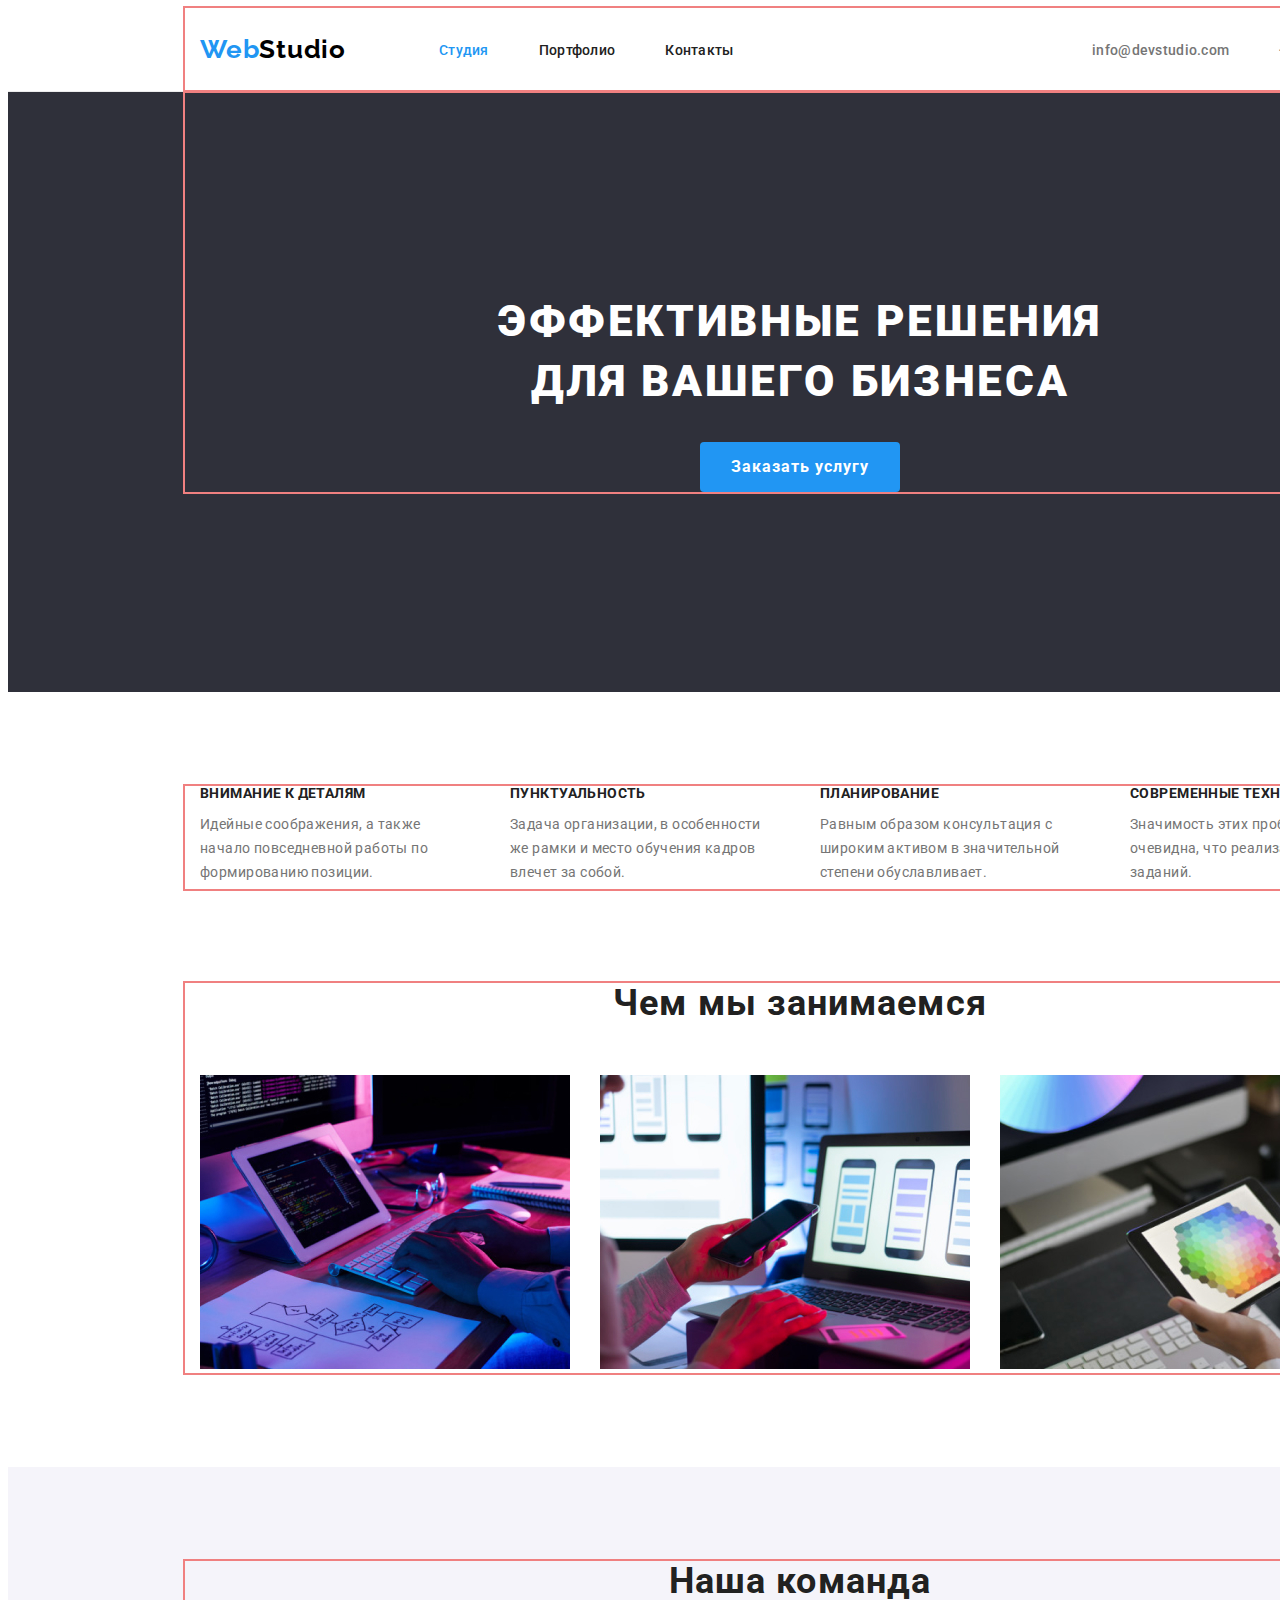
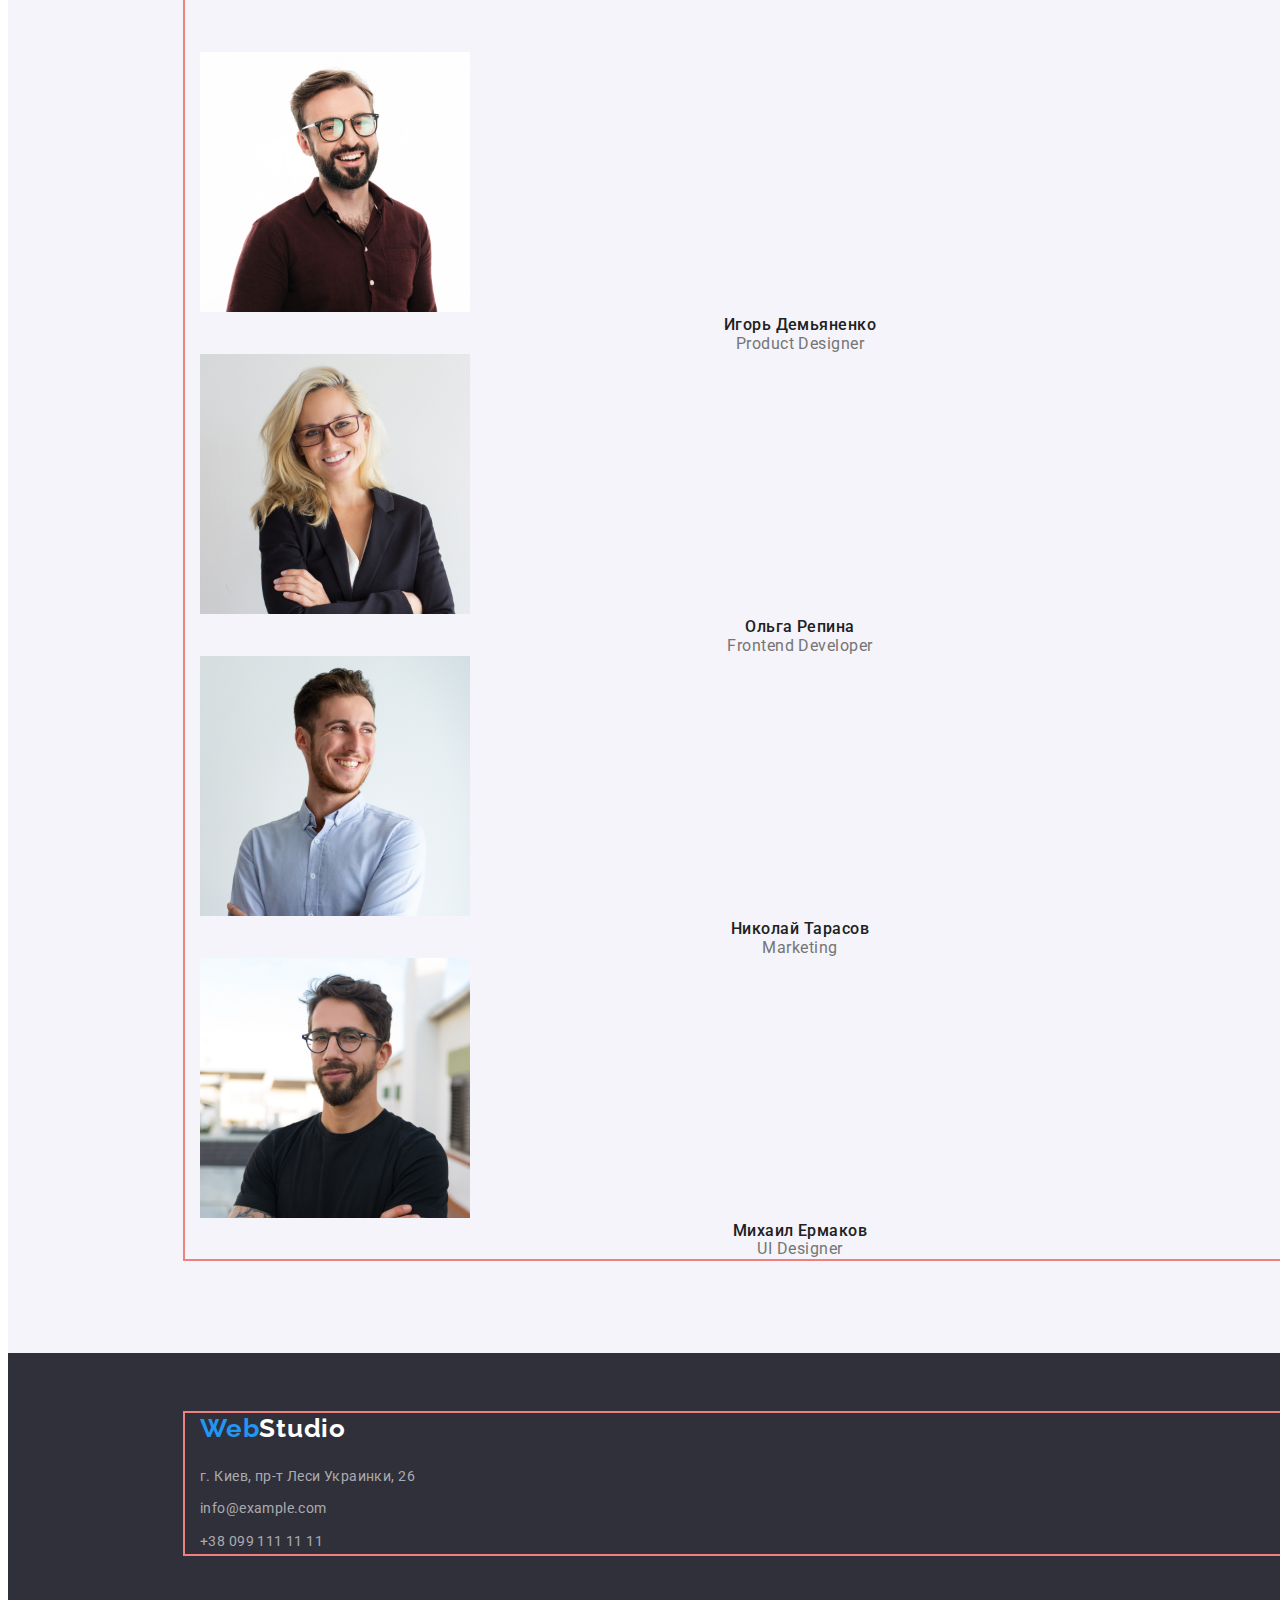
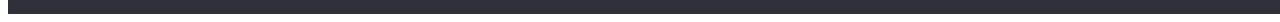
==== commit e9f0890a: "Section Studio" ====
--- a/index.html
+++ b/index.html
@@ -94,11 +94,11 @@
         </div>
       </section>
       <!-- Секция "Студия" -->
-      <section class="section">
+      <section class="section features-section">
         <div class="container">
           <h2 class="section-title">Чем мы занимаемся</h2>
-          <ul class="list">
-            <li>
+          <ul class="studio list">
+            <li class="studio-item">
               <img
                 src="./images/img.jpg"
                 alt="Руки человека который пишет код с помощью клавиатуры на планшете"
@@ -106,7 +106,7 @@
                 height="294"
               />
             </li>
-            <li>
+            <li class="studio-item">
               <img
                 src="./images/img1.jpg"
                 alt="Руки человека который работает на смартфоне, и на экране ноутбука, который находится напротив, изображены смартфоны, основные оттенки фото сине-красные"
@@ -114,7 +114,7 @@
                 height="294"
               />
             </li>
-            <li>
+            <li class="studio-item">
               <img
                 src="./images/img2.jpg"
                 alt="Человек рисует дизайн на планшете"
@@ -161,8 +161,8 @@
         <a href="/" class="logo-bottom"><span class="color-logo">Web</span>Studio</a>
         <!-- Адрес и контакты -->
         <address>
-          <ul class="list">
-            <li>
+          <ul class="footer-nav list">
+            <li class="item">
               <a
                 class="link-bottom"
                 href="https://goo.gl/maps/eCC2eFaYXbbJJhADA"
@@ -171,10 +171,10 @@
                 >г. Киев, пр-т Леси Украинки, 26</a
               >
             </li>
-            <li>
+            <li class="item">
               <a class="link-bottom" href="mailto:info@example.com">info@example.com</a>
             </li>
-            <li>
+            <li class="item">
               <a class="link-bottom" href="tel:+380991111111">+38 099 111 11 11</a>
             </li>
           </ul>
--- a/css/styles.css
+++ b/css/styles.css
@@ -70,7 +70,7 @@
   padding-top: 94px;
   padding-bottom: 94px;
 }
-/* Задали ширину Хедер */
+/* Задали рамку в Хедер */
 .header {
   border-bottom: 1px solid #ececec;
 }
@@ -156,6 +156,7 @@
 /* Оформили главный заголовок */
 .main {
   background-color: #2f303a;
+  padding-bottom: 200px;
 }
 .main-section {
   font-weight: 900;
@@ -183,9 +184,10 @@
 /* Оформили текст услуг */
 .text-description {
   font-size: 14px;
-  line-height: 1.71;
+  line-height: 1.72;
   letter-spacing: 0.03em;
   color: var(--secondary-text-color);
+  padding-bottom: 5px;
 }
 /* Оформили остальные заголовки */
 .section-title {
@@ -201,10 +203,26 @@
 .service {
   display: flex;
   justify-content: space-between;
-  padding-top: 94px;
 }
 .service-item {
   width: 270px;
+}
+/* Убрали ненужный паддинг в секции Студия */
+.section.features-section {
+  padding-top: 0;
+}
+/* Оформили положение секции Студия */
+.studio {
+  display: flex;
+  flex-wrap: wrap;
+  margin-top: 50px;
+}
+.studio-item {
+  width: 370px;
+  margin-right: 30px;
+}
+.studio-item:nth-child(3n) {
+  margin-right: 0;
 }
 /* Оформили стили имен и профессий */
 .command {
@@ -241,11 +259,15 @@
 
 /* Добавили стили ссылок в Футер */
 .link-bottom {
+  display: block;
   font-style: normal;
   font-size: 14px;
   line-height: 1.7;
   letter-spacing: 0.03em;
   color: rgba(255, 255, 255, 0.6);
+}
+.footer-nav .item + .item {
+  margin-top: 9px;
 }
 .link-bottom:hover,
 .link-bottom:focus {
@@ -277,8 +299,13 @@
 }
 /* Оформили стиль кнопки в Студия */
 .button-primary {
+  display: block;
+  margin-left: auto;
+  margin-right: auto;
+  align-items: center;
+  width: 200px;
+  height: 50px;
   border-radius: 4px;
-  padding: 10px 32px;
   font-weight: bold;
   font-size: 16px;
   line-height: 1.87;
@@ -288,10 +315,6 @@
   background-color: var(--accent-color);
   border-color: transparent;
   cursor: pointer;
-  margin: 0 0 200px 485px;
-}
-.button-primary {
-  display: inline-block;
 }
 /* Оформили ховер и фокус кнопке в Студия */
 .button-primary:hover,
@@ -300,15 +323,19 @@
 }
 /* Оформили логотип в Футер */
 .logo-bottom {
+  display: block;
+  margin-bottom: 20px;
   font-family: Raleway;
   font-weight: bold;
   font-size: 26px;
+  letter-spacing: 0.03em;
   line-height: 1.2;
   color: var(--rare-text-color);
 }
 /* Задали цвет и ширину в футер */
 .footer {
   background-color: #2f303a;
+  padding: 60px 0;
 }
 /* .flex-element:nth-child(3n) {
   margin-right: 0;
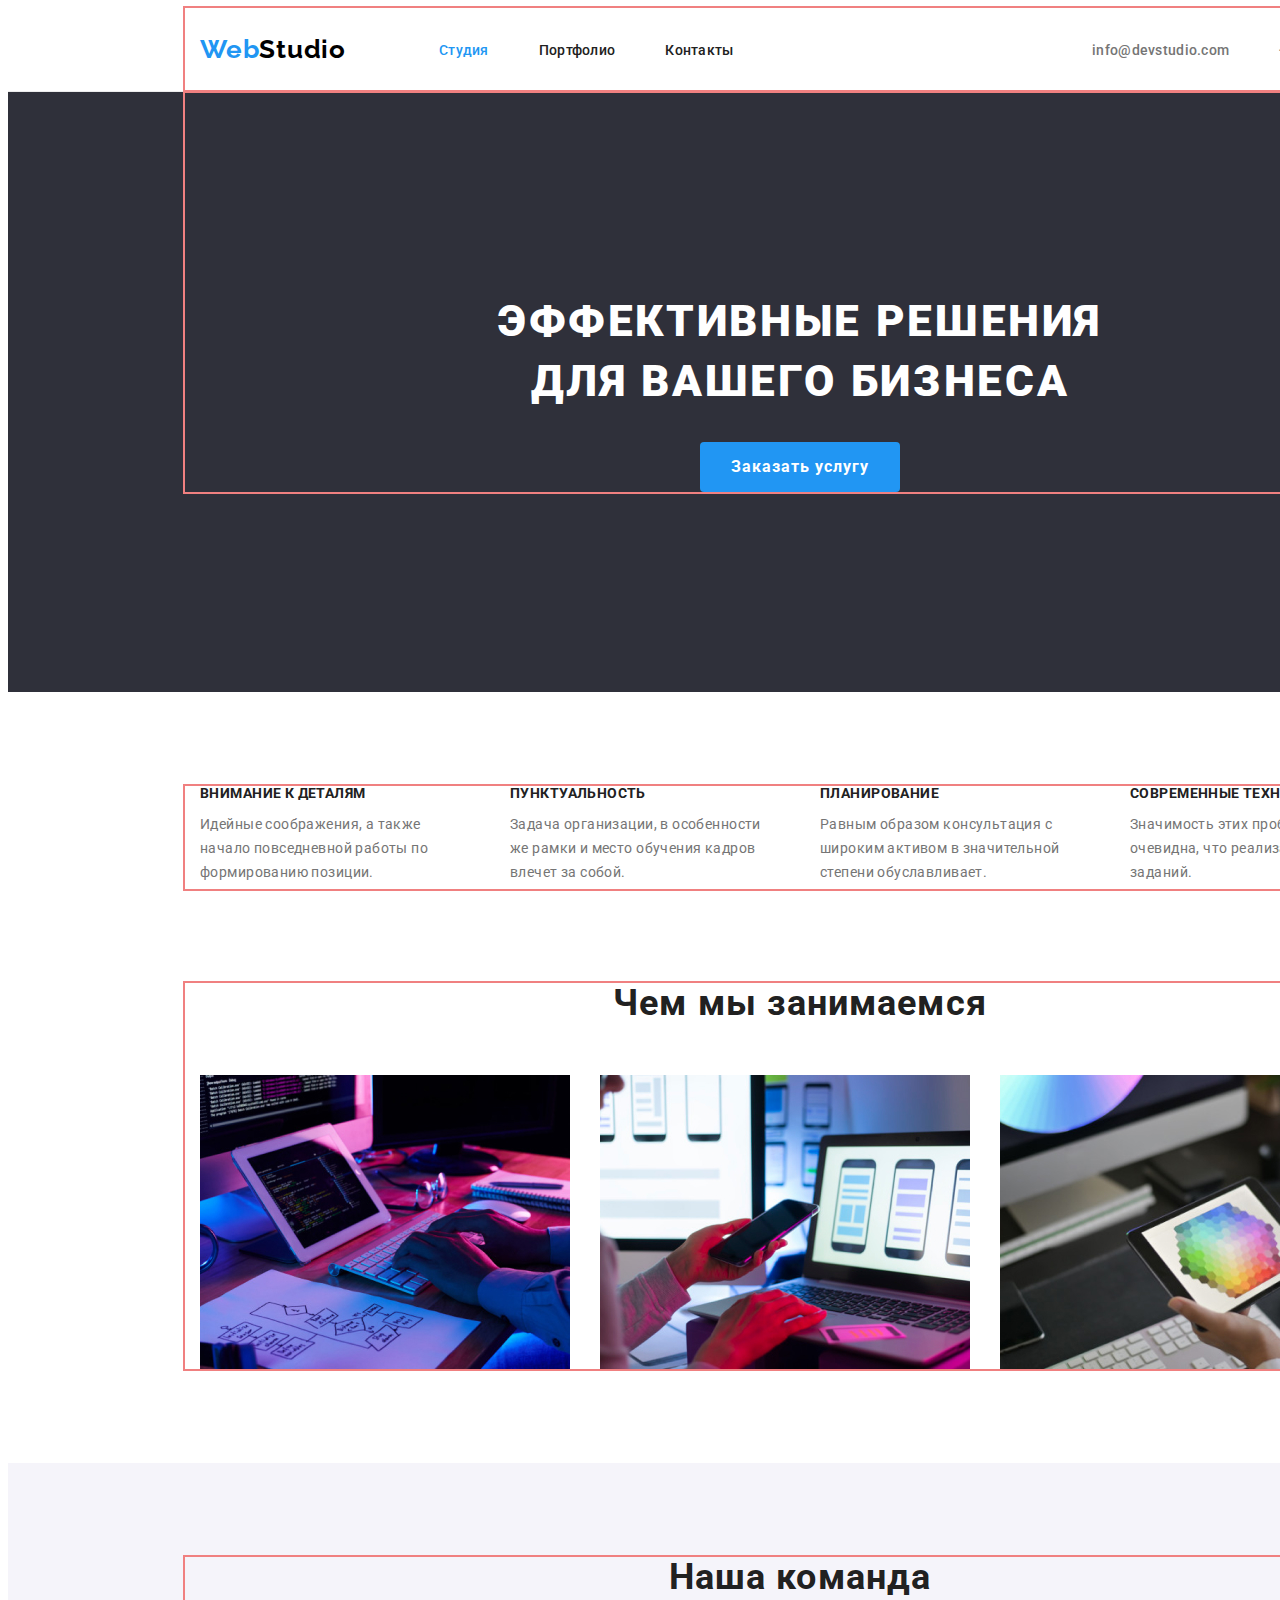
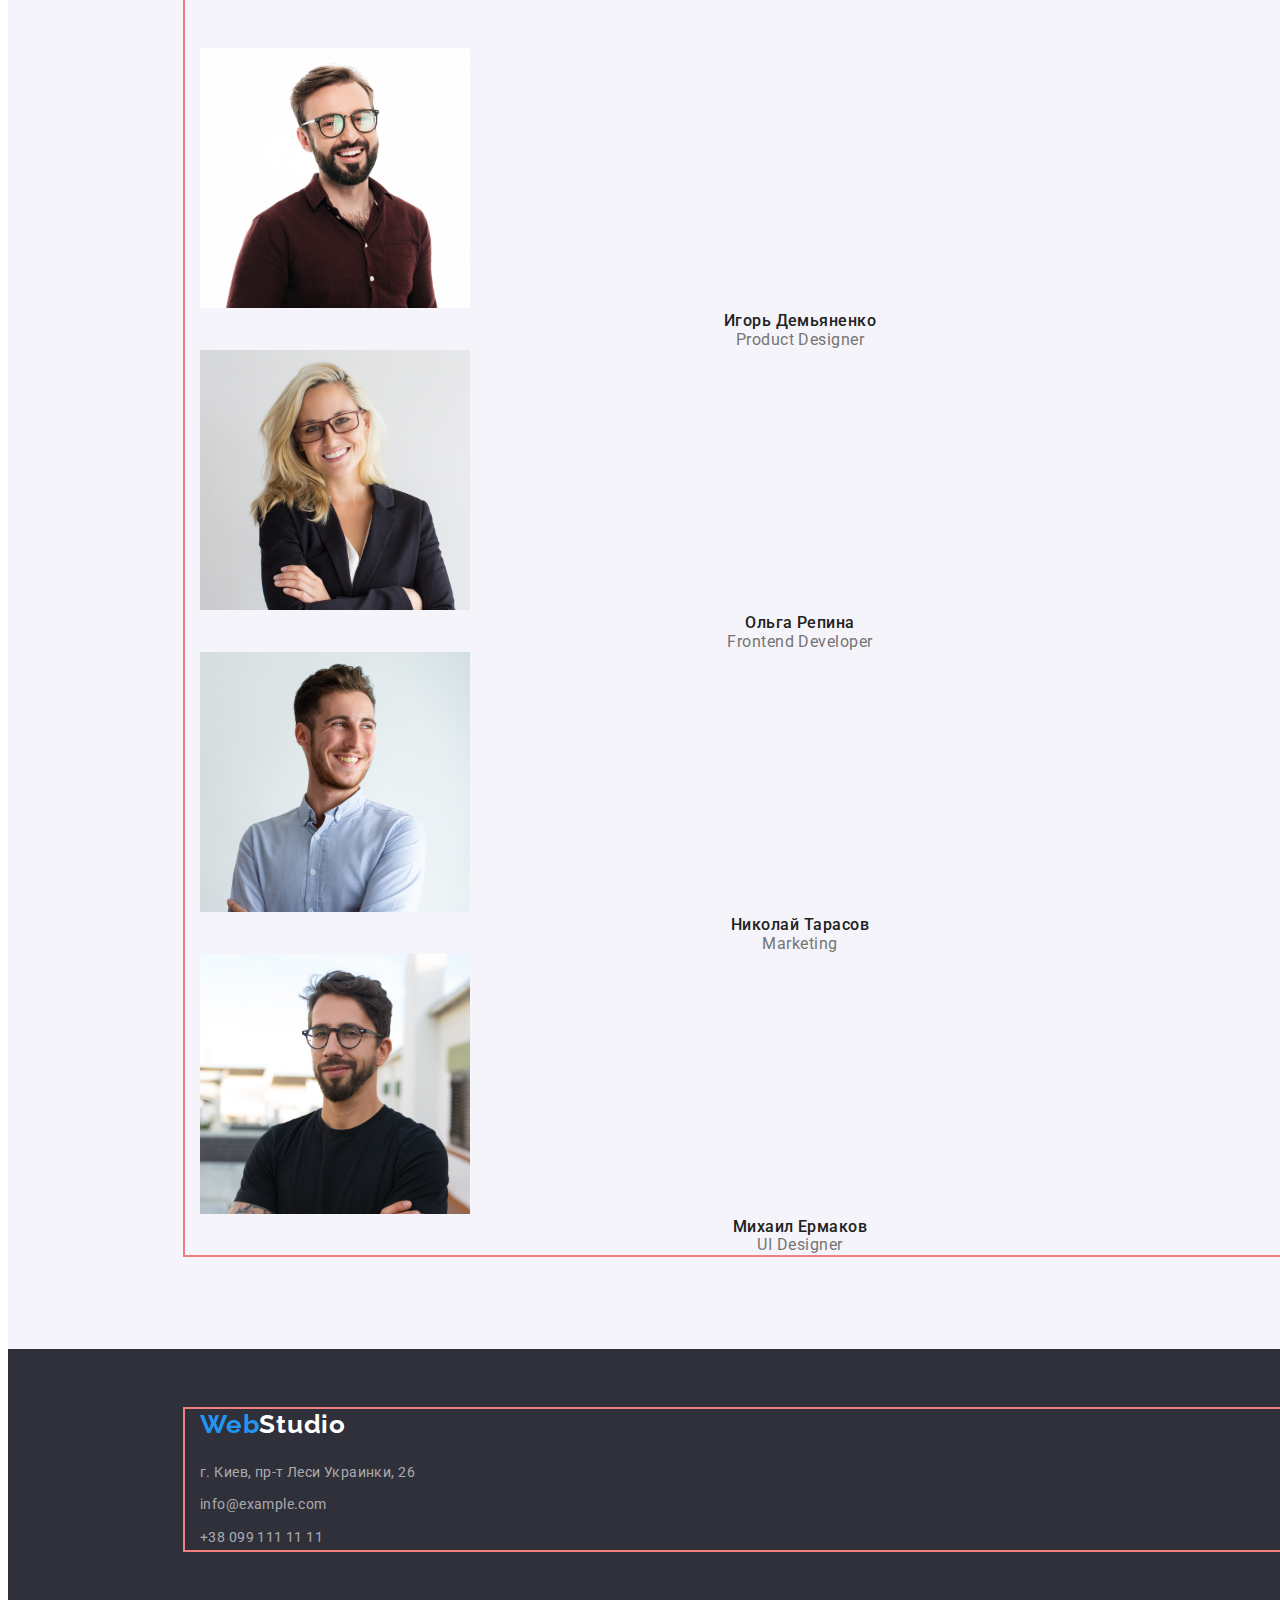
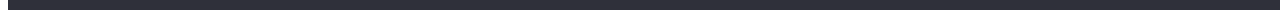
==== commit 9c871169: "Секции картинкам" ====
--- a/index.html
+++ b/index.html
@@ -100,6 +100,7 @@
           <ul class="studio list">
             <li class="studio-item">
               <img
+                class="section-img"
                 src="./images/img.jpg"
                 alt="Руки человека который пишет код с помощью клавиатуры на планшете"
                 width="370"
@@ -108,6 +109,7 @@
             </li>
             <li class="studio-item">
               <img
+                class="section-img"
                 src="./images/img1.jpg"
                 alt="Руки человека который работает на смартфоне, и на экране ноутбука, который находится напротив, изображены смартфоны, основные оттенки фото сине-красные"
                 width="370"
@@ -116,6 +118,7 @@
             </li>
             <li class="studio-item">
               <img
+                class="section-img"
                 src="./images/img2.jpg"
                 alt="Человек рисует дизайн на планшете"
                 width="370"
--- a/css/styles.css
+++ b/css/styles.css
@@ -224,6 +224,9 @@
 .studio-item:nth-child(3n) {
   margin-right: 0;
 }
+.section-img {
+  display: block;
+}
 /* Оформили стили имен и профессий */
 .command {
   background-color: #f5f4fa;
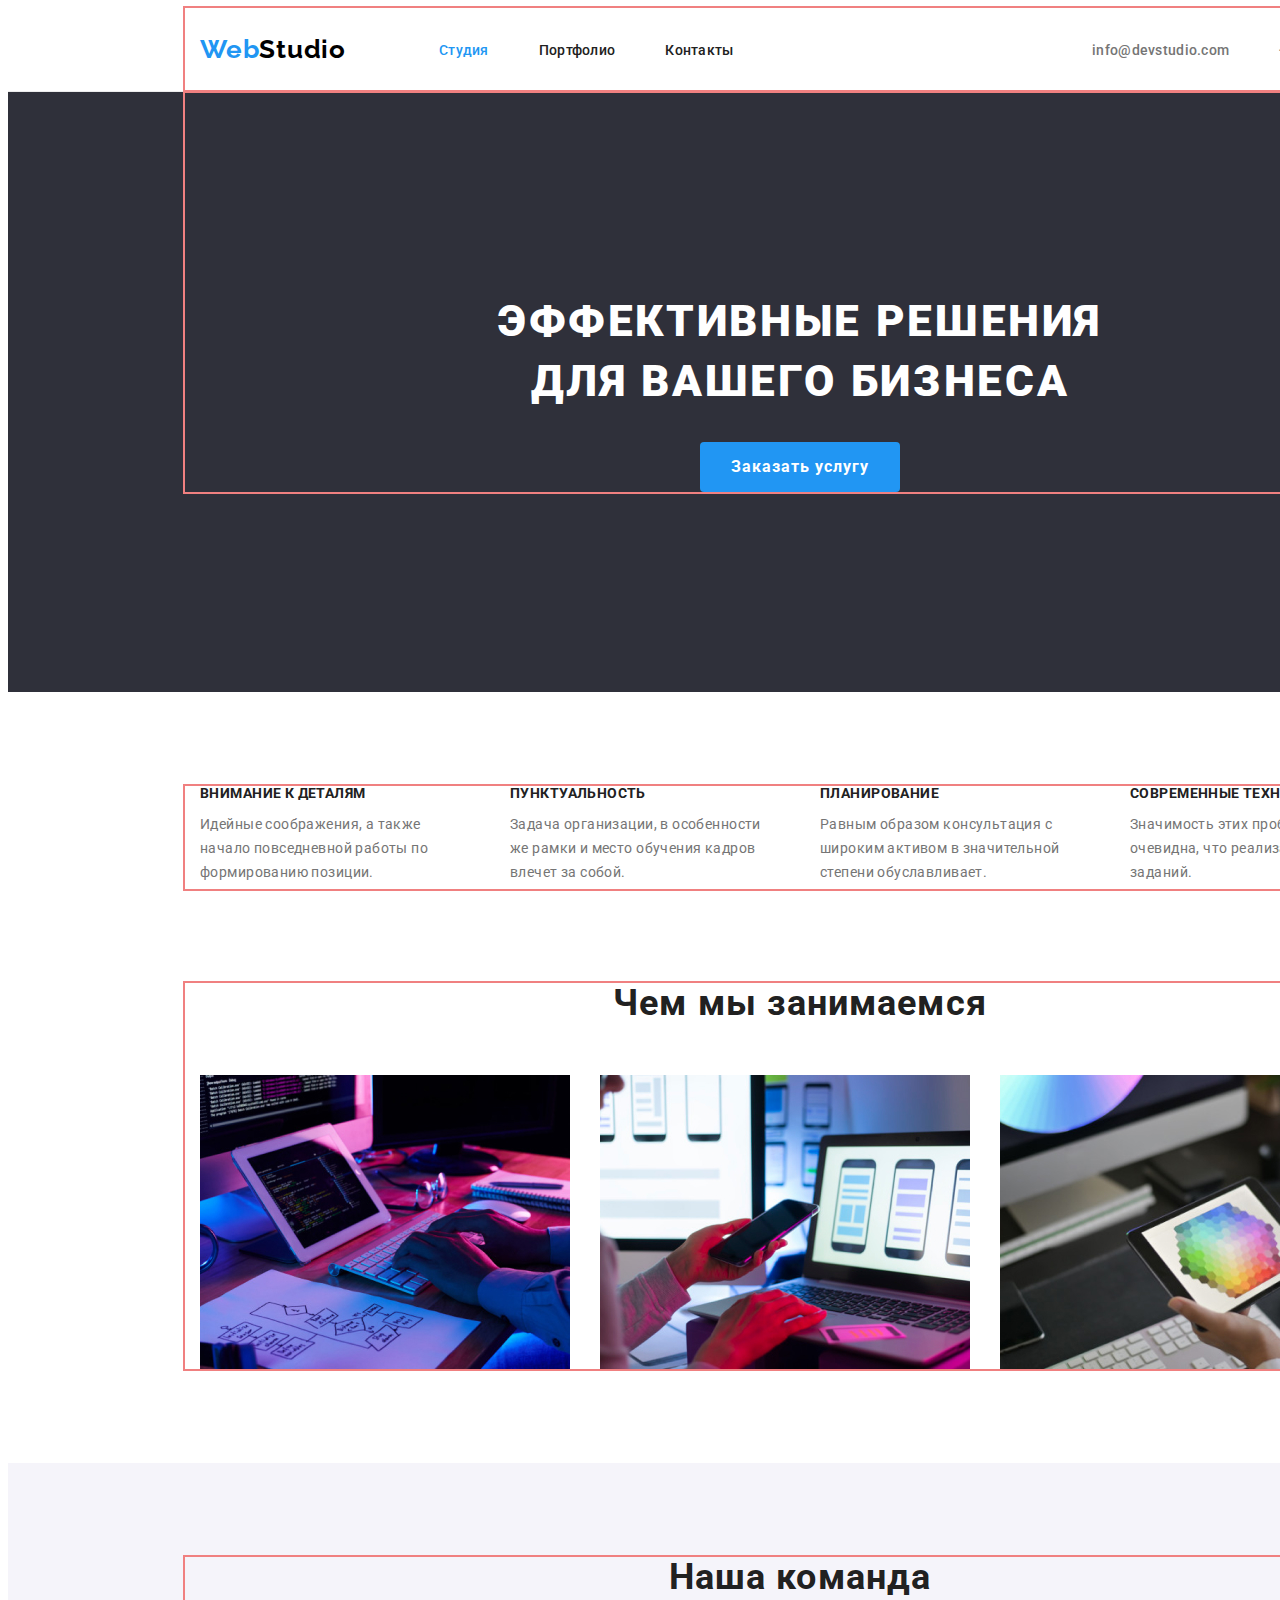
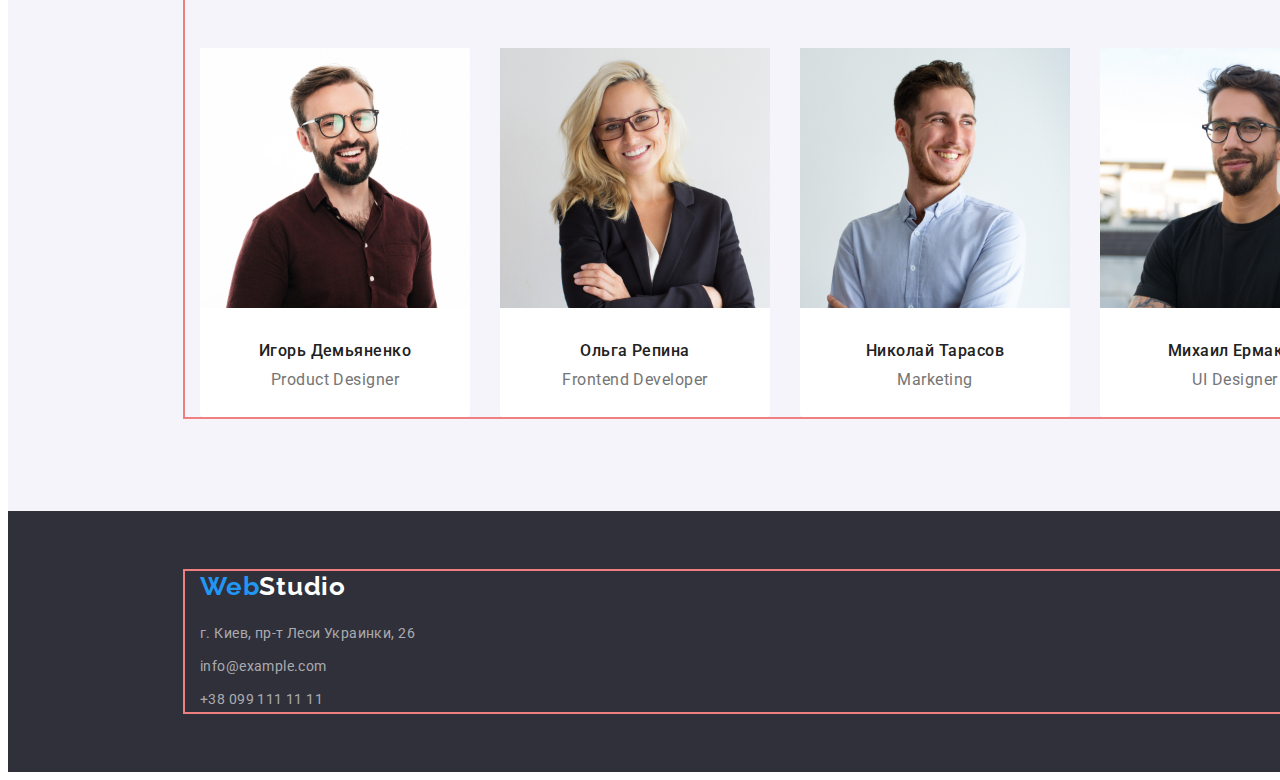
==== commit 61d728a2: "Buttons" ====
--- a/index.html
+++ b/index.html
@@ -128,30 +128,38 @@
           </ul>
         </div>
       </section>
-      <!-- Секция "Портфолио" -->
+      <!-- Секция "Команда" -->
       <section class="section command">
         <div class="container">
           <h2 class="section-title">Наша команда</h2>
-          <ul class="list">
-            <li>
-              <img src="./images/img3.jpg" alt="Портрет" width="270" height="260" />
-              <h3 class="names">Игорь Демьяненко</h3>
-              <p lang="en" class="profession">Product Designer</p>
+          <ul class="command-list list">
+            <li class="item">
+              <div class="card-item">
+                <img src="./images/img3.jpg" alt="Портрет" width="270" height="260" />
+                <h3 class="names">Игорь Демьяненко</h3>
+                <p lang="en" class="profession">Product Designer</p>
+              </div>
             </li>
-            <li>
-              <img src="./images/img4.jpg" alt="Портрет" width="270" height="260" />
-              <h3 class="names">Ольга Репина</h3>
-              <p lang="en" class="profession">Frontend Developer</p>
+            <li class="item">
+              <div class="card-item">
+                <img src="./images/img4.jpg" alt="Портрет" width="270" height="260" />
+                <h3 class="names">Ольга Репина</h3>
+                <p lang="en" class="profession">Frontend Developer</p>
+              </div>
             </li>
-            <li>
-              <img src="./images/img5.jpg" alt="Портрет" width="270" height="260" />
-              <h3 class="names">Николай Тарасов</h3>
-              <p lang="en" class="profession">Marketing</p>
+            <li class="item">
+              <div class="card-item">
+                <img src="./images/img5.jpg" alt="Портрет" width="270" height="260" />
+                <h3 class="names">Николай Тарасов</h3>
+                <p lang="en" class="profession">Marketing</p>
+              </div>
             </li>
-            <li>
-              <img src="./images/img6.jpg" alt="Портрет" width="270" height="260" />
-              <h3 class="names">Михаил Ермаков</h3>
-              <p lang="en" class="profession">UI Designer</p>
+            <li class="item">
+              <div class="card-item">
+                <img src="./images/img6.jpg" alt="Портрет" width="270" height="260" />
+                <h3 class="names">Михаил Ермаков</h3>
+                <p lang="en" class="profession">UI Designer</p>
+              </div>
             </li>
           </ul>
         </div>
--- a/css/styles.css
+++ b/css/styles.css
@@ -35,6 +35,12 @@
   list-style: none;
   margin: 0;
   padding: 0;
+}
+/* Задали картинкам свойство блок и максимальную ширину */
+.img {
+  display: block;
+  max-width: 100%;
+  height: auto;
 }
 /* Задали глобальные свойства */
 body {
@@ -157,6 +163,7 @@
 .main {
   background-color: #2f303a;
   padding-bottom: 200px;
+  text-align: center;
 }
 .main-section {
   font-weight: 900;
@@ -231,7 +238,26 @@
 .command {
   background-color: #f5f4fa;
 }
+.command-list {
+  display: flex;
+  flex-wrap: wrap;
+  padding: 0;
+  margin: 0;
+  list-style: none;
+  margin-left: -30px;
+}
+.command-list > .item {
+  flex-basis: calc(100% / 3 -30px);
+  margin-left: 30px;
+}
+.card-item {
+  background-color: var(--rare-text-color);
+  border-radius: 4px;
+}
+
 .names {
+  margin-top: 30px;
+  margin-bottom: 10px;
   font-weight: 500;
   font-size: 16px;
   line-height: 1.18;
@@ -239,6 +265,7 @@
   letter-spacing: 0.03em;
 }
 .profession {
+  padding-bottom: 27px;
   font-size: 16px;
   line-height: 1.18;
   text-align: center;
@@ -247,6 +274,7 @@
 }
 /* Оформили рекламу */
 .title-adverb {
+  margin-top: 20px;
   font-weight: bold;
   font-size: 18px;
   line-height: 2;
@@ -254,10 +282,26 @@
   color: var(--primary-text-color);
 }
 .text {
+  margin-top: 4px;
+  padding-bottom: 20px;
   font-size: 16px;
   line-height: 1.87;
   letter-spacing: 0.03em;
   color: var(--secondary-text-color);
+}
+.portfolio-items {
+  display: flex;
+  flex-wrap: wrap;
+  padding: 0;
+  margin: 0;
+  list-style: none;
+  margin-left: -30px;
+  margin-top: -30px;
+}
+.portfolio-items > .item {
+  flex-basis: calc(100% / 3 -30px);
+  margin-left: 30px;
+  margin-top: 30px;
 }
 
 /* Добавили стили ссылок в Футер */
@@ -287,8 +331,10 @@
 .style-scope-button {
   font-weight: 500;
   font-size: 16px;
+  padding: 0.3em 1.3em;
   line-height: 1.62;
   text-align: center;
+  border-radius: 4px;
   letter-spacing: 0.03em;
   color: var(--primary-text-color);
   background-color: var(--background-context-color);
@@ -299,6 +345,17 @@
 .style-scope-button:focus {
   color: var(--rare-text-color);
   background-color: var(--accent-color);
+}
+.portfolio-buttons {
+  display: flex;
+  margin-left: auto;
+  margin-right: auto;
+  align-items: center;
+  justify-content: center;
+  margin-bottom: 50px;
+}
+.portfolio-buttons .item + .item {
+  margin-left: 8px;
 }
 /* Оформили стиль кнопки в Студия */
 .button-primary {
@@ -355,3 +412,5 @@
 margin-bottom: 30px; 
 }
 */
+
+/* border-bottom: 1px solid #ececec; */
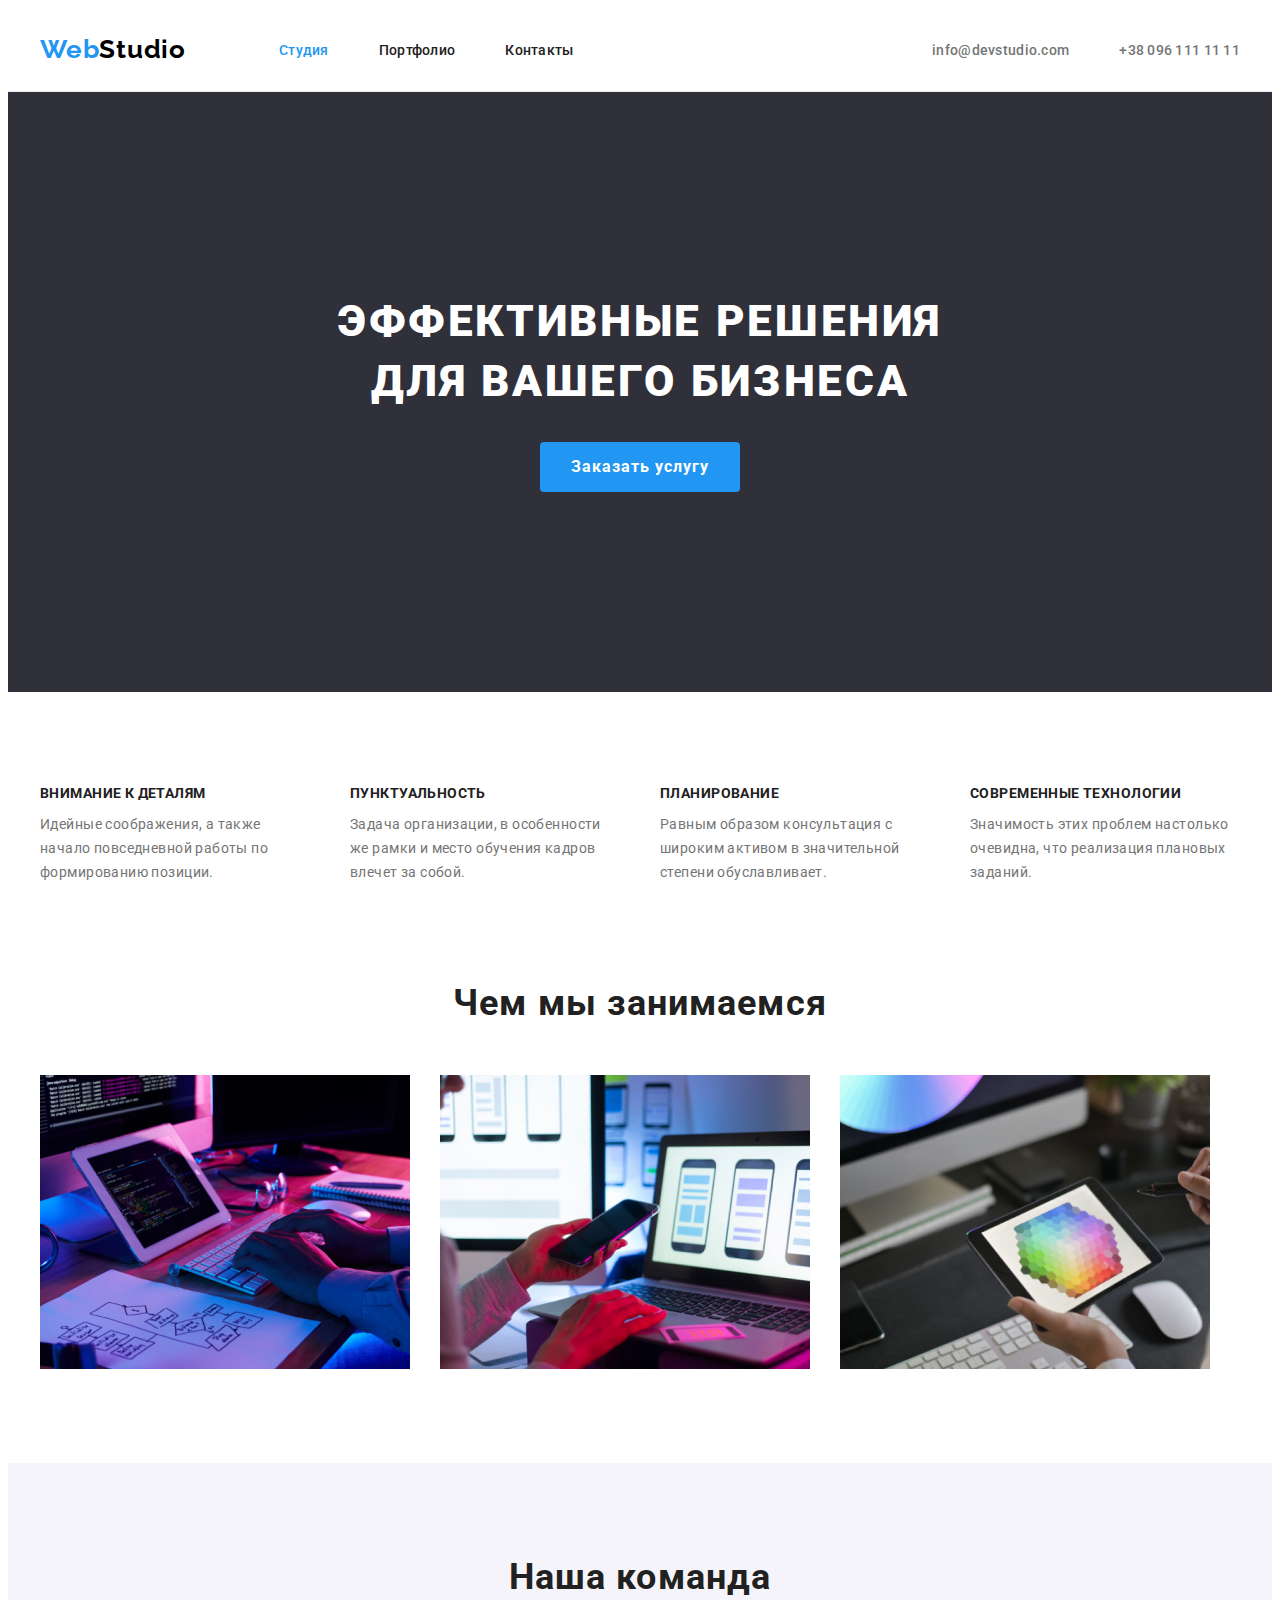
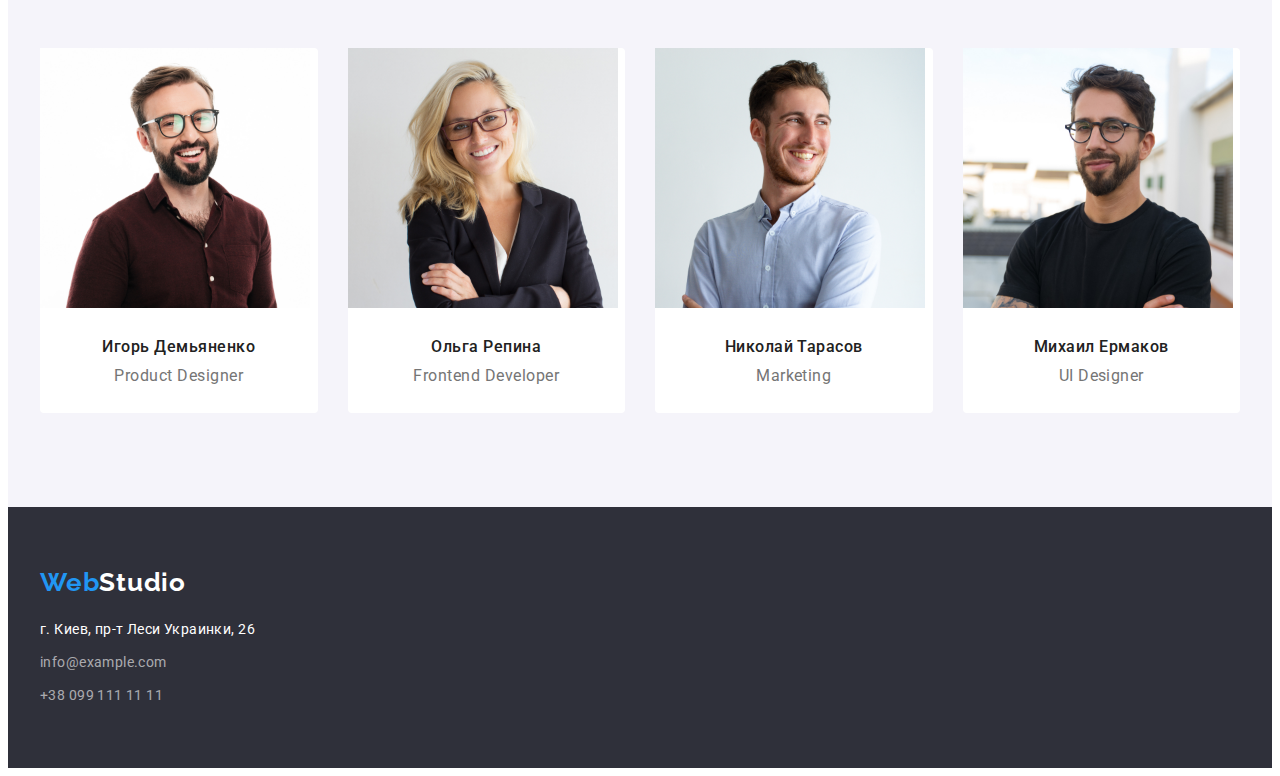
==== commit c62b7f39: "Убрала лишнее" ====
--- a/index.html
+++ b/index.html
@@ -133,33 +133,25 @@
         <div class="container">
           <h2 class="section-title">Наша команда</h2>
           <ul class="command-list list">
-            <li class="item">
-              <div class="card-item">
-                <img src="./images/img3.jpg" alt="Портрет" width="270" height="260" />
-                <h3 class="names">Игорь Демьяненко</h3>
-                <p lang="en" class="profession">Product Designer</p>
-              </div>
+            <li class="card-item">
+              <img src="./images/img3.jpg" alt="Портрет" width="270" height="260" />
+              <h3 class="names">Игорь Демьяненко</h3>
+              <p lang="en" class="profession">Product Designer</p>
             </li>
-            <li class="item">
-              <div class="card-item">
-                <img src="./images/img4.jpg" alt="Портрет" width="270" height="260" />
-                <h3 class="names">Ольга Репина</h3>
-                <p lang="en" class="profession">Frontend Developer</p>
-              </div>
+            <li class="card-item">
+              <img src="./images/img4.jpg" alt="Портрет" width="270" height="260" />
+              <h3 class="names">Ольга Репина</h3>
+              <p lang="en" class="profession">Frontend Developer</p>
             </li>
-            <li class="item">
-              <div class="card-item">
-                <img src="./images/img5.jpg" alt="Портрет" width="270" height="260" />
-                <h3 class="names">Николай Тарасов</h3>
-                <p lang="en" class="profession">Marketing</p>
-              </div>
+            <li class="card-item">
+              <img src="./images/img5.jpg" alt="Портрет" width="270" height="260" />
+              <h3 class="names">Николай Тарасов</h3>
+              <p lang="en" class="profession">Marketing</p>
             </li>
-            <li class="item">
-              <div class="card-item">
-                <img src="./images/img6.jpg" alt="Портрет" width="270" height="260" />
-                <h3 class="names">Михаил Ермаков</h3>
-                <p lang="en" class="profession">UI Designer</p>
-              </div>
+            <li class="card-item">
+              <img src="./images/img6.jpg" alt="Портрет" width="270" height="260" />
+              <h3 class="names">Михаил Ермаков</h3>
+              <p lang="en" class="profession">UI Designer</p>
             </li>
           </ul>
         </div>
@@ -175,7 +167,7 @@
           <ul class="footer-nav list">
             <li class="item">
               <a
-                class="link-bottom"
+                class="link-bottom adr"
                 href="https://goo.gl/maps/eCC2eFaYXbbJJhADA"
                 target="_blank"
                 rel="noopener noreferrer"
--- a/css/styles.css
+++ b/css/styles.css
@@ -7,10 +7,7 @@
   --rare-text-color: #ffffff;
 }
 /* Задали глобальное нормальное наследование */
-html {
-  box-sizing: border-box;
-  width: 1600px;
-}
+
 p,
 h1,
 h2,
@@ -36,17 +33,17 @@
   margin: 0;
   padding: 0;
 }
-/* Задали картинкам свойство блок и максимальную ширину */
-.img {
-  display: block;
-  max-width: 100%;
-  height: auto;
-}
 /* Задали глобальные свойства */
 body {
   font-family: Roboto, sans-serif;
   background-color: var(--rare-text-color);
   color: var(--primary-text-color);
+}
+/* Задали картинкам свойство блок и максимальную ширину */
+img {
+  display: block;
+  max-width: 100%;
+  height: auto;
 }
 /* Скрыли ненужные семантические заголовки */
 .visually-hidden {
@@ -69,7 +66,6 @@
   padding-left: 15px;
   padding-right: 15px;
   margin: 0 auto;
-  outline: 2px solid lightcoral;
 }
 /* Добавили нужный паддинг */
 .section {
@@ -162,6 +158,7 @@
 /* Оформили главный заголовок */
 .main {
   background-color: #2f303a;
+  padding-top: 200px;
   padding-bottom: 200px;
   text-align: center;
 }
@@ -174,7 +171,6 @@
   color: var(--rare-text-color);
   max-width: 696px;
   margin: 0 auto 30px;
-  padding-top: 200px;
 }
 /* Оформили заголовки услуг */
 .title {
@@ -246,15 +242,12 @@
   list-style: none;
   margin-left: -30px;
 }
-.command-list > .item {
-  flex-basis: calc(100% / 3 -30px);
+.command-list > .card-item {
+  flex-basis: calc(100% / 4 - 30px);
   margin-left: 30px;
-}
-.card-item {
   background-color: var(--rare-text-color);
   border-radius: 4px;
 }
-
 .names {
   margin-top: 30px;
   margin-bottom: 10px;
@@ -272,9 +265,8 @@
   letter-spacing: 0.03em;
   color: var(--secondary-text-color);
 }
-/* Оформили рекламу */
+/* Оформили секцию в Портфолио*/
 .title-adverb {
-  margin-top: 20px;
   font-weight: bold;
   font-size: 18px;
   line-height: 2;
@@ -283,7 +275,6 @@
 }
 .text {
   margin-top: 4px;
-  padding-bottom: 20px;
   font-size: 16px;
   line-height: 1.87;
   letter-spacing: 0.03em;
@@ -298,10 +289,15 @@
   margin-left: -30px;
   margin-top: -30px;
 }
-.portfolio-items > .item {
-  flex-basis: calc(100% / 3 -30px);
+.portfolio-items > .portfolio-item {
+  flex-basis: calc(100% / 3 - 30px);
   margin-left: 30px;
   margin-top: 30px;
+}
+.portfolio-card {
+  padding: 20px 24px;
+  border: 1px solid #ececec;
+  border-top: 0;
 }
 
 /* Добавили стили ссылок в Футер */
@@ -316,8 +312,7 @@
 .footer-nav .item + .item {
   margin-top: 9px;
 }
-.link-bottom:hover,
-.link-bottom:focus {
+.adr {
   color: var(--rare-text-color);
 }
 /* Оформили заглавные буквы согласно макету */
@@ -397,6 +392,7 @@
   background-color: #2f303a;
   padding: 60px 0;
 }
+
 /* .flex-element:nth-child(3n) {
   margin-right: 0;
 } 
@@ -412,5 +408,3 @@
 margin-bottom: 30px; 
 }
 */
-
-/* border-bottom: 1px solid #ececec; */
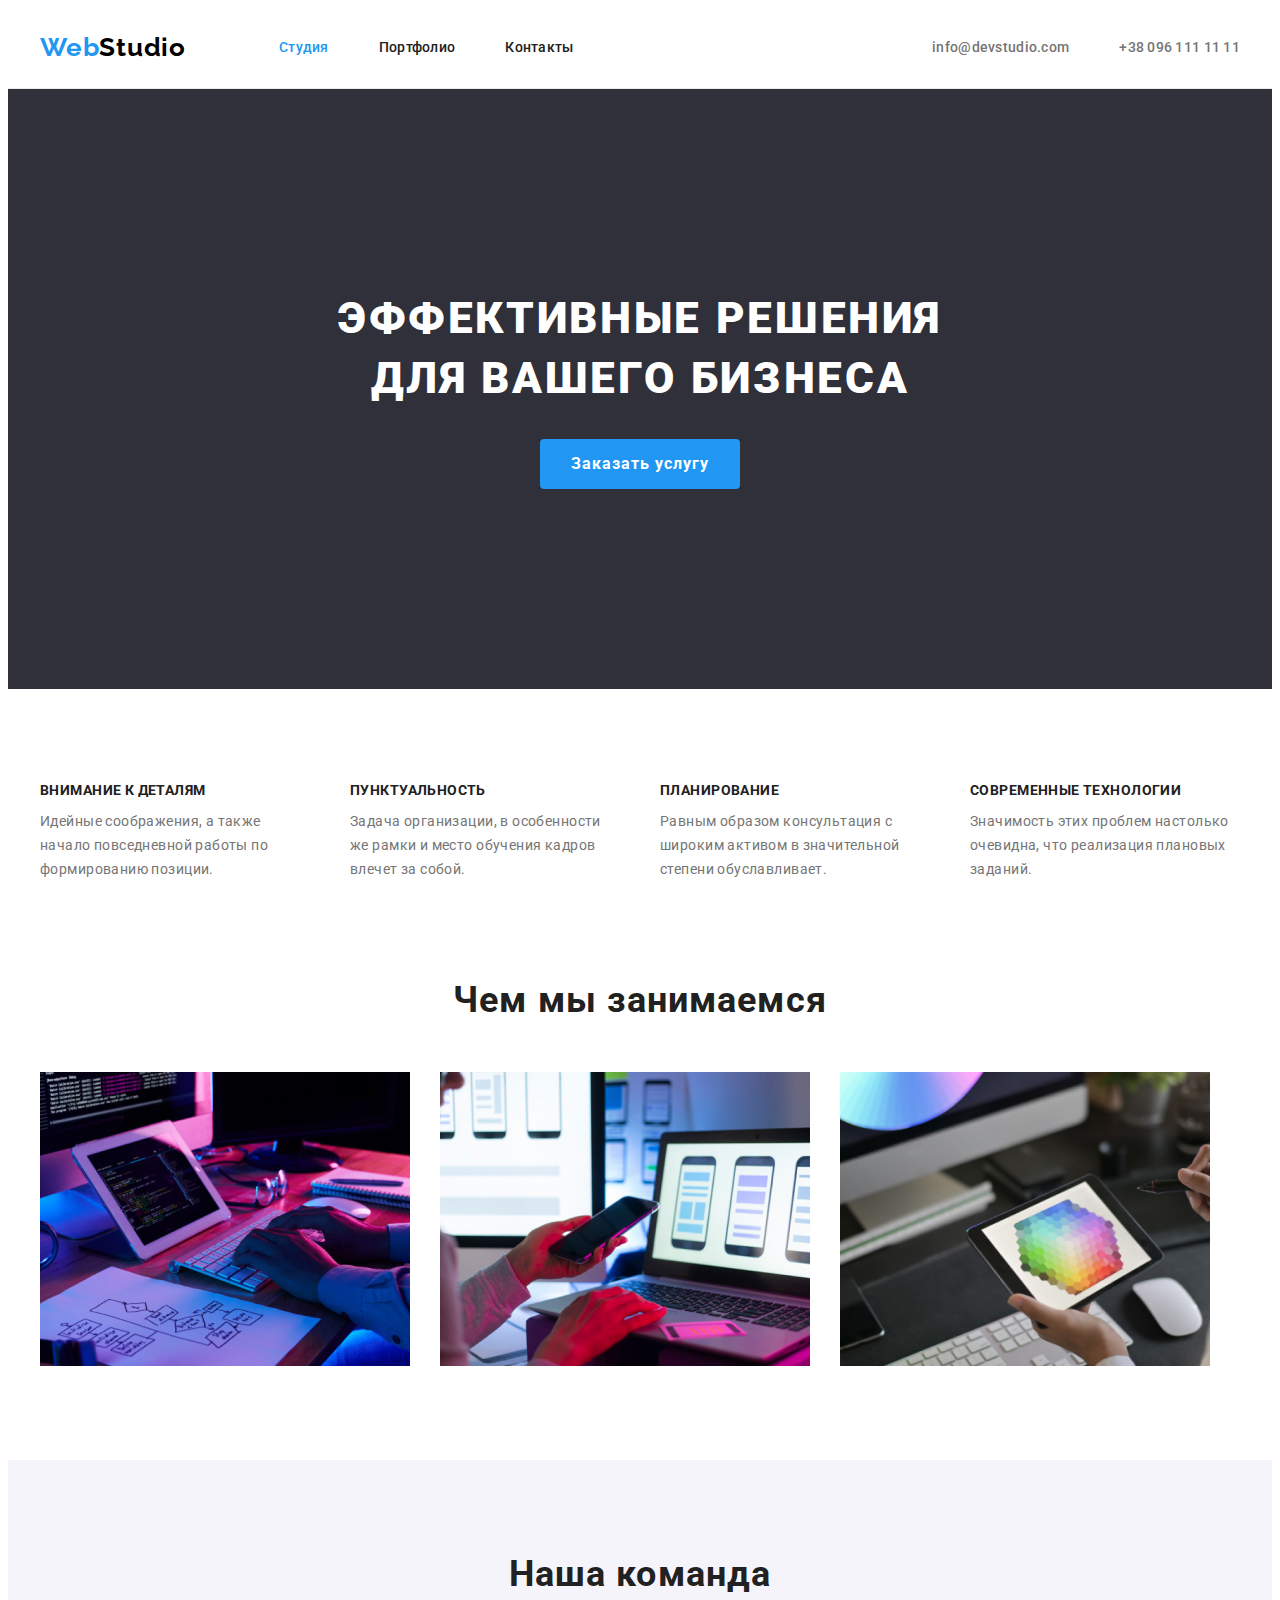
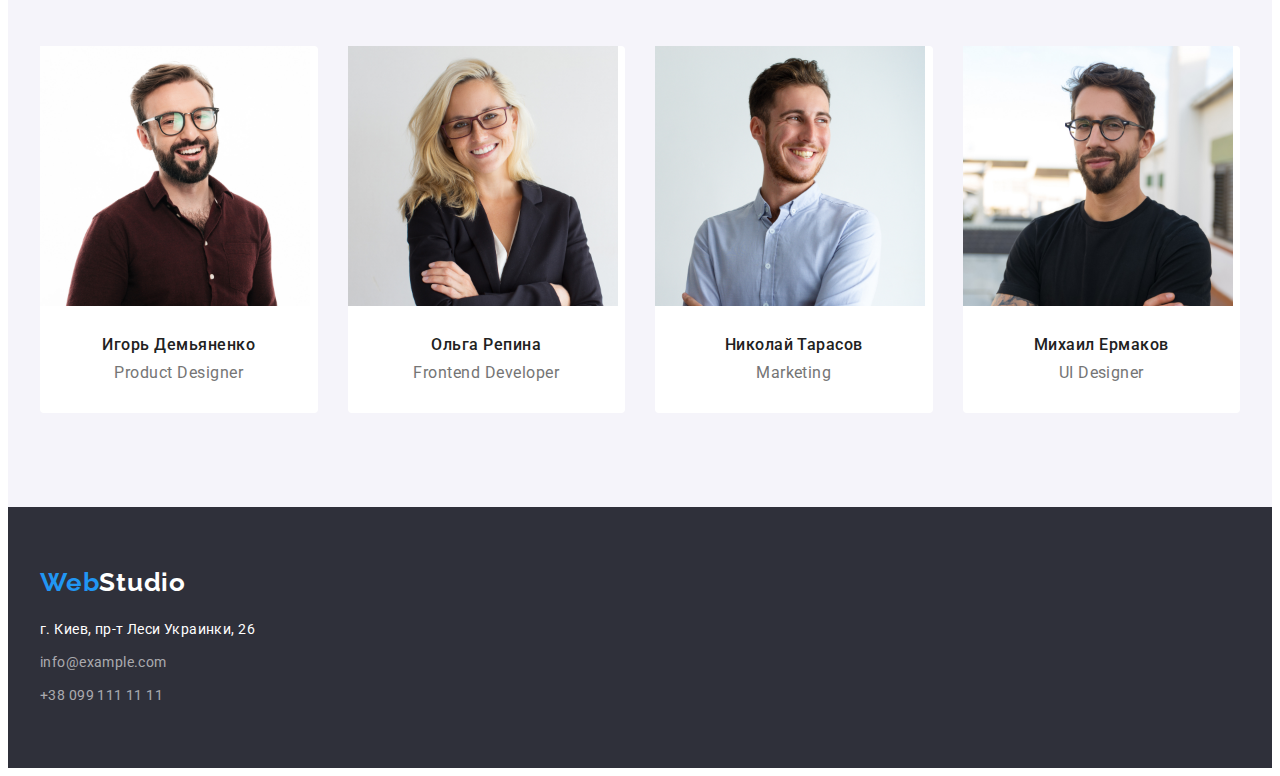
==== commit 290391dd: "last" ====
--- a/index.html
+++ b/index.html
@@ -135,23 +135,31 @@
           <ul class="command-list list">
             <li class="card-item">
               <img src="./images/img3.jpg" alt="Портрет" width="270" height="260" />
-              <h3 class="names">Игорь Демьяненко</h3>
-              <p lang="en" class="profession">Product Designer</p>
+              <div class="text-item">
+                <h3 class="names">Игорь Демьяненко</h3>
+                <p lang="en" class="profession">Product Designer</p>
+              </div>
             </li>
             <li class="card-item">
               <img src="./images/img4.jpg" alt="Портрет" width="270" height="260" />
-              <h3 class="names">Ольга Репина</h3>
-              <p lang="en" class="profession">Frontend Developer</p>
+              <div class="text-item">
+                <h3 class="names">Ольга Репина</h3>
+                <p lang="en" class="profession">Frontend Developer</p>
+              </div>
             </li>
             <li class="card-item">
               <img src="./images/img5.jpg" alt="Портрет" width="270" height="260" />
-              <h3 class="names">Николай Тарасов</h3>
-              <p lang="en" class="profession">Marketing</p>
+              <div class="text-item">
+                <h3 class="names">Николай Тарасов</h3>
+                <p lang="en" class="profession">Marketing</p>
+              </div>
             </li>
             <li class="card-item">
               <img src="./images/img6.jpg" alt="Портрет" width="270" height="260" />
-              <h3 class="names">Михаил Ермаков</h3>
-              <p lang="en" class="profession">UI Designer</p>
+              <div class="text-item">
+                <h3 class="names">Михаил Ермаков</h3>
+                <p lang="en" class="profession">UI Designer</p>
+              </div>
             </li>
           </ul>
         </div>
--- a/css/styles.css
+++ b/css/styles.css
@@ -79,6 +79,8 @@
 /* Оформили логотип в Хедер*/
 .logo {
   display: block;
+  padding-top: 24px;
+  padding-bottom: 25px;
   margin-right: 93px;
   font-family: Raleway;
   font-weight: bold;
@@ -101,8 +103,6 @@
 /* Добавили вертикальную геометрию ссылке, добавили ей дисплей-блок, чтоб убрать зазор */
 .site-nav {
   display: block;
-  padding-top: 32px;
-  padding-bottom: 32px;
 }
 /* Задали флекс для навигации. Секция меню */
 .site-nav {
@@ -126,6 +126,8 @@
 }
 /* Добавили стили навигации в Хеадер*/
 .contact-link {
+  display: block;
+  padding: 32px 0;
   font-weight: 500;
   font-size: 14px;
   line-height: 1.14;
@@ -138,6 +140,8 @@
 }
 /* Добавили стили контактов в Хеадер */
 .adress-link {
+  display: block;
+  padding: 32px 0;
   font-weight: 500;
   font-size: 14px;
   line-height: 1.14;
@@ -249,7 +253,6 @@
   border-radius: 4px;
 }
 .names {
-  margin-top: 30px;
   margin-bottom: 10px;
   font-weight: 500;
   font-size: 16px;
@@ -258,7 +261,6 @@
   letter-spacing: 0.03em;
 }
 .profession {
-  padding-bottom: 27px;
   font-size: 16px;
   line-height: 1.18;
   text-align: center;
@@ -292,7 +294,9 @@
 .portfolio-items > .portfolio-item {
   flex-basis: calc(100% / 3 - 30px);
   margin-left: 30px;
-  margin-top: 30px;
+}
+.text-item {
+  padding: 30px 0;
 }
 .portfolio-card {
   padding: 20px 24px;
